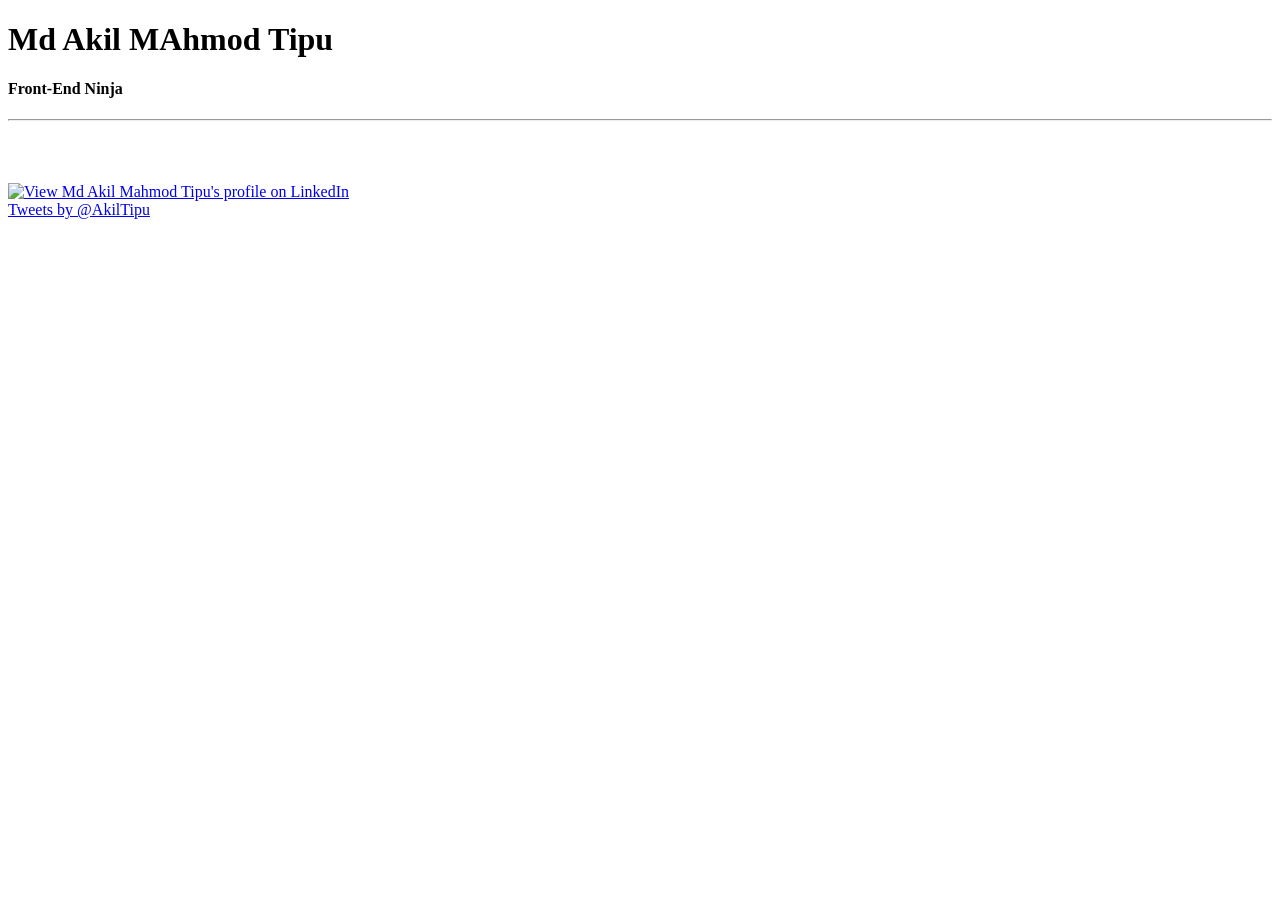
==== index.html @ d5cbf646 "Add bootsrtap nasic model" ====
<!DOCTYPE html>
<html lang="en-us">
  <head>
    <meta charset="UTF-8">
    <title>Md Akil Mahmod Tipu</title>
    <meta name="viewport" content="width=device-width, initial-scale=1">
    <link rel="stylesheet" type="text/css" href="stylesheets/bootstrap.css" media="screen">
    <link href='https://fonts.googleapis.com/css?family=Open+Sans:400,700' rel='stylesheet' type='text/css'>
  </head>

  <body>
    <div class="container">
      <div class="row">
        <div class="col-md-12 text-right text-uppercase">
          <h1>Md Akil MAhmod Tipu</h1>
          <h4>Front-End Ninja</h4>
        </div>
      </div>
      <div class="row">
        <div class="col-md-12">
          <hr>
        </div>
      </div>

      <div class="row">
        <div class="col-md-6">
          <style> */http://www.softechnogeek.com*/ .rr-mod.module-rightrail-social-widget{margin:0 0 10px 0 !important;}#rr-social-widget-chiclets div{width:32px;height:32px;display:inline-block;margin:0 4px 0 0;}#rr-social-widget-chiclets a{width:32px;height:32px;display:block;background:url(http://3.bp.blogspot.com/-xl5U9JSHLTM/UNxNmOxJ9qI/AAAAAAAAB6Q/cuSzXh2aD-M/s1600/rr-social-icons.png) no-repeat;}@media only screen and (-webkit-min-device-pixel-ratio:1.5), only screen and (-o-min-device-pixel-ratio:4/3), only screen and (min--moz-device-pixel-ratio:1.5), only screen and (min-device-pixel-ratio:1.5){#rr-social-widget-chiclets a{background-image:url(http://3.bp.blogspot.com/-xl5U9JSHLTM/UNxNmOxJ9qI/AAAAAAAAB6Q/cuSzXh2aD-M/s1600/rr-social-icons.png);background-size:248px 32px;}}#rr-social-widget-chiclets-facebook a{background-position:0 0;}#rr-social-widget-chiclets-twitter a{background-position:-36px 0;}#rr-social-widget-chiclets-googleplus a{background-position:-72px 0;}#rr-social-widget-chiclets-linkedin a{background-position:-108px 0;}#rr-social-widget-chiclets-stumbleupon a{background-position:-144px 0;}#rr-social-widget-chiclets-youtube a{background-position:-180px 0;}#rr-social-widget-chiclets-rss a{background-position:-216px 0;} </style> <div class="rr-mod module-rightrail-social-widget" id="module-rightrail-social-widget"> <div class="configuration-neighbor"> <div id="rr-social-widget-chiclets"> <div id="rr-social-widget-chiclets-facebook"><a href="http://www.facebook.com/am.tipu05/" rel="nofollow" target="_blank" onclick="s_objectID='rr_sm_icons_facebook';"></a></div> <div id="rr-social-widget-chiclets-twitter"><a href="https://www.twitter.com/AkilTipu/" rel="nofollow" target="_blank" onclick="s_objectID='rr_sm_icons_twitter';"></a></div>
          <div id="rr-social-widget-chiclets-googleplus"><a href="https://plus.google.com/+AkilMahmodTipu" rel="nofollow" target="_blank" onclick="s_objectID='rr_sm_icons_googleplus';"></a></div>
          <!-- <div id="rr-social-widget-chiclets-linkedin"><a href="LINKEDIN URL" rel="nofollow" target="_blank" onclick="s_objectID='rr_sm_icons_linkedin';"></a></div>
          <div id="rr-social-widget-chiclets-stumbleupon"><a href="STUMBLEUPON URL" rel="nofollow" target="_blank" onclick="s_objectID='rr_sm_icons_stumbleupon';"></a></div> -->
    <!-- <div id="rr-social-widget-chiclets-youtube"><a href="YouTube URL" rel="nofollow" target="_blank" onclick="s_objectID='rr_sm_icons_youtube';"></a></div> --> 
          <div id="rr-social-widget-chiclets-rss"><a href="http://feeds.feedburner.com/MdAkilMahmodTipu" rel="nofollow" target="_blank" onclick=" s_objectID='rr_sm_icons_rss';"></a></div>
          </div> </div> </div>
          <br>

          <a href="https://bd.linkedin.com/pub/md-akil-mahmod-tipu/7b/275/a23">
      
          <img src="https://static.licdn.com/scds/common/u/img/webpromo/btn_viewmy_160x33.png" width="160" height="33" border="0" alt="View Md Akil Mahmod Tipu's profile on LinkedIn">
        
    </a>

        </div>

        <div class="col-md-6">
          <a class="twitter-timeline" href="https://twitter.com/AkilTipu" data-widget-id="629961909404471296">Tweets by @AkilTipu</a>
              <script>!function(d,s,id){var js,fjs=d.getElementsByTagName(s)[0],p=/^http:/.test(d.location)?'http':'https';if(!d.getElementById(id)){js=d.createElement(s);js.id=id;js.src=p+"://platform.twitter.com/widgets.js";fjs.parentNode.insertBefore(js,fjs);}}(document,"script","twitter-wjs");</script>
        </div>
      </div>


    </div>

  </body>


</html>
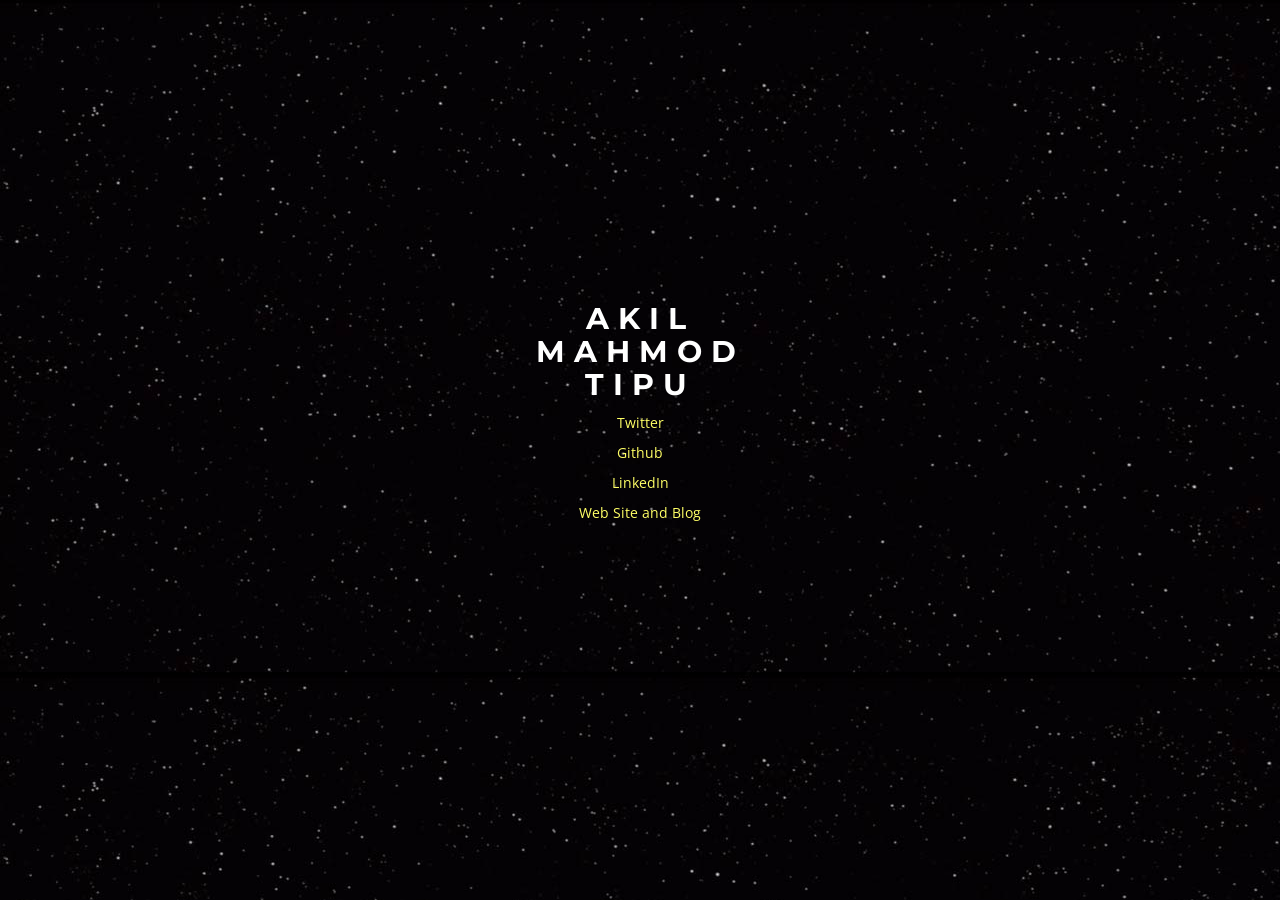
==== commit e9cd21db: "New Design Added" ====
--- a/index.html
+++ b/index.html
@@ -1,56 +1,39 @@
 <!DOCTYPE html>
-<html lang="en-us">
-  <head>
-    <meta charset="UTF-8">
-    <title>Md Akil Mahmod Tipu</title>
-    <meta name="viewport" content="width=device-width, initial-scale=1">
-    <link rel="stylesheet" type="text/css" href="stylesheets/bootstrap.css" media="screen">
-    <link href='https://fonts.googleapis.com/css?family=Open+Sans:400,700' rel='stylesheet' type='text/css'>
-  </head>
+<html>
+    <head>
+        <title>Akil Mahmod Tipu</title>
+        <meta http-equiv="Content-Type" content="text/html; charset=UTF-8">
+        <meta name="viewport" content="initial-scale=1, maximum-scale=1, user-scalable=no">
 
-  <body>
-    <div class="container">
-      <div class="row">
-        <div class="col-md-12 text-right text-uppercase">
-          <h1>Md Akil MAhmod Tipu</h1>
-          <h4>Front-End Ninja</h4>
-        </div>
-      </div>
-      <div class="row">
-        <div class="col-md-12">
-          <hr>
-        </div>
-      </div>
+  <link rel="stylesheet" href="https://maxcdn.bootstrapcdn.com/bootstrap/3.3.7/css/bootstrap.min.css">
+        <link href='http://fonts.googleapis.com/css?family=Open+Sans|Montserrat:700' rel='stylesheet' type='text/css'>
+        <link href='main.css' rel='stylesheet' type='text/css'>
 
-      <div class="row">
-        <div class="col-md-6">
-          <style> */http://www.softechnogeek.com*/ .rr-mod.module-rightrail-social-widget{margin:0 0 10px 0 !important;}#rr-social-widget-chiclets div{width:32px;height:32px;display:inline-block;margin:0 4px 0 0;}#rr-social-widget-chiclets a{width:32px;height:32px;display:block;background:url(http://3.bp.blogspot.com/-xl5U9JSHLTM/UNxNmOxJ9qI/AAAAAAAAB6Q/cuSzXh2aD-M/s1600/rr-social-icons.png) no-repeat;}@media only screen and (-webkit-min-device-pixel-ratio:1.5), only screen and (-o-min-device-pixel-ratio:4/3), only screen and (min--moz-device-pixel-ratio:1.5), only screen and (min-device-pixel-ratio:1.5){#rr-social-widget-chiclets a{background-image:url(http://3.bp.blogspot.com/-xl5U9JSHLTM/UNxNmOxJ9qI/AAAAAAAAB6Q/cuSzXh2aD-M/s1600/rr-social-icons.png);background-size:248px 32px;}}#rr-social-widget-chiclets-facebook a{background-position:0 0;}#rr-social-widget-chiclets-twitter a{background-position:-36px 0;}#rr-social-widget-chiclets-googleplus a{background-position:-72px 0;}#rr-social-widget-chiclets-linkedin a{background-position:-108px 0;}#rr-social-widget-chiclets-stumbleupon a{background-position:-144px 0;}#rr-social-widget-chiclets-youtube a{background-position:-180px 0;}#rr-social-widget-chiclets-rss a{background-position:-216px 0;} </style> <div class="rr-mod module-rightrail-social-widget" id="module-rightrail-social-widget"> <div class="configuration-neighbor"> <div id="rr-social-widget-chiclets"> <div id="rr-social-widget-chiclets-facebook"><a href="http://www.facebook.com/am.tipu05/" rel="nofollow" target="_blank" onclick="s_objectID='rr_sm_icons_facebook';"></a></div> <div id="rr-social-widget-chiclets-twitter"><a href="https://www.twitter.com/AkilTipu/" rel="nofollow" target="_blank" onclick="s_objectID='rr_sm_icons_twitter';"></a></div>
-          <div id="rr-social-widget-chiclets-googleplus"><a href="https://plus.google.com/+AkilMahmodTipu" rel="nofollow" target="_blank" onclick="s_objectID='rr_sm_icons_googleplus';"></a></div>
-          <!-- <div id="rr-social-widget-chiclets-linkedin"><a href="LINKEDIN URL" rel="nofollow" target="_blank" onclick="s_objectID='rr_sm_icons_linkedin';"></a></div>
-          <div id="rr-social-widget-chiclets-stumbleupon"><a href="STUMBLEUPON URL" rel="nofollow" target="_blank" onclick="s_objectID='rr_sm_icons_stumbleupon';"></a></div> -->
-    <!-- <div id="rr-social-widget-chiclets-youtube"><a href="YouTube URL" rel="nofollow" target="_blank" onclick="s_objectID='rr_sm_icons_youtube';"></a></div> --> 
-          <div id="rr-social-widget-chiclets-rss"><a href="http://feeds.feedburner.com/MdAkilMahmodTipu" rel="nofollow" target="_blank" onclick=" s_objectID='rr_sm_icons_rss';"></a></div>
-          </div> </div> </div>
-          <br>
+        <script type="text/javascript">
+            //analytics
 
-          <a href="https://bd.linkedin.com/pub/md-akil-mahmod-tipu/7b/275/a23">
-      
-          <img src="https://static.licdn.com/scds/common/u/img/webpromo/btn_viewmy_160x33.png" width="160" height="33" border="0" alt="View Md Akil Mahmod Tipu's profile on LinkedIn">
-        
-    </a>
+        </script>
+    </head>
+    <body>
+        <div class="starwars-demo" id="sky">
+            <audio preload="auto">
+                <source src="https://s.cdpn.io/1202/Star_Wars_original_opening_crawl_1977.ogg" type="audio/ogg" />
+                <source src="https://s.cdpn.io/1202/Star_Wars_original_opening_crawl_1977.mp3" type="audio/mpeg" />
+            </audio>
+            <img src="img/akil.png" alt="Star" class="star responsive">
+            <img src="img/tipu.png" alt="Wars" class="wars responsive">
 
         </div>
+        <div id="wrapper" style="display:none;color:#ffffff">
+            <h1>Akil Mahmod Tipu</h1>
 
-        <div class="col-md-6">
-          <a class="twitter-timeline" href="https://twitter.com/AkilTipu" data-widget-id="629961909404471296">Tweets by @AkilTipu</a>
-              <script>!function(d,s,id){var js,fjs=d.getElementsByTagName(s)[0],p=/^http:/.test(d.location)?'http':'https';if(!d.getElementById(id)){js=d.createElement(s);js.id=id;js.src=p+"://platform.twitter.com/widgets.js";fjs.parentNode.insertBefore(js,fjs);}}(document,"script","twitter-wjs");</script>
+            <p><a href="https://twitter.com/akiltipu/" target="_blank">Twitter</a></p>
+            <p><a href="https://github.com/akiltipu/" target="_blank">Github</a></p>
+            <p><a href="https://www.linkedin.com/in/akiltipu/" target="_blank">LinkedIn</a></p>
+            <p><a href="https://www.akiltipu.com" target="_blank">Web Site and Blog</a></p>
         </div>
-      </div>
-
-
-    </div>
-
-  </body>
+         <script src="https://ajax.googleapis.com/ajax/libs/jquery/3.3.1/jquery.min.js"></script>
+          <script src="main.js"></script>
 
 
 </html>
--- a/main.css
+++ b/main.css
@@ -0,0 +1,157 @@
+/* Credits: https://codepen.io/donovanh/pen/pJzwEw*/
+body {
+font-family: 'Open Sans', 'Helvetica Neue', 'Hiragino Sans GB', 'LiHei Pro', Arial, sans-serif;
+color: #333;
+}        	
+
+.star {
+animation: star 4s ease-out ;
+}
+.wars {
+animation: wars 4s ease-out ;
+}
+
+/* Keyframes */
+@keyframes star {
+0% {
+opacity: 0;
+transform: scale(1.5) translateY(-0.75em);
+}
+20% {
+opacity: 1;
+}
+89% {
+opacity: 1;
+transform: scale(1);
+}
+100% {
+opacity: 0;
+transform: translateZ(-1000em);
+}
+}
+
+@keyframes wars {
+0% {
+opacity: 0;
+transform: scale(1.5) translateY(0.5em);
+}
+20% {
+opacity: 1;
+}
+90% {
+opacity: 1;
+transform: scale(1);
+}
+100% {
+opacity: 0;
+transform: translateZ(-1000em);
+}
+}
+
+@keyframes spin-letters {
+0%, 10% {
+opacity: 0;
+transform: rotateY(90deg);
+}
+30% {
+opacity: 1;
+}
+70%, 86% {
+transform: rotateY(0);
+opacity: 1;
+}
+95%, 100% {
+opacity: 0;
+}
+}
+
+
+
+/* Make the 3D work on the container */
+.starwars-demo {
+perspective: 800px;
+transform-style: preserve3d;
+}
+
+/* General styles and layout */
+body {
+background: #000 url('img/bg.jpg');
+}
+
+.starwars-demo {
+height: 17em;
+left: 50%;
+position: absolute;
+top: 53%;
+transform: translate(-50%, -50%);
+width: 34em;
+}
+
+/*.byline span {
+display: inline-block;
+}*/
+
+img {
+width: 100%;
+}
+
+.star, .wars, .byline {
+position: absolute;
+}
+
+.star {
+top: -0.75em;
+}
+
+.wars {
+bottom: -0.5em;
+}
+
+
+
+/*** Media queries for adjusting to different screen sizes ***/
+
+@media only screen and (max-width: 600px) {
+.starwars-demo {
+//*font-size: 10px;*/
+}
+}
+
+@media only screen and (max-width: 480px) {
+.starwars-demo {
+/*font-size: 7px;*/
+}
+}
+#wrapper {
+position: absolute;
+left: 0;
+width: 320px;
+text-align: center;
+top: 50%;
+left: 50%;
+margin-left: -160px;
+margin-top: -160px;
+-webkit-user-select: none;
+-moz-user-select: none;
+user-select: none;
+}
+#wrapper a {
+color:#FFFF66;
+}
+h1 {
+font-family: 'Montserrat', 'Helvetica Neue', Arial, sans-serif;
+font-weight: 700;
+font-size: 30px;
+letter-spacing: 9px;
+text-transform: uppercase;
+margin: 12px 0;
+left: 4px;
+}
+a {
+color: #999;
+text-decoration: none;
+transition: color .2s ease;
+}
+a:hover {
+color: #FFFF66;
+}
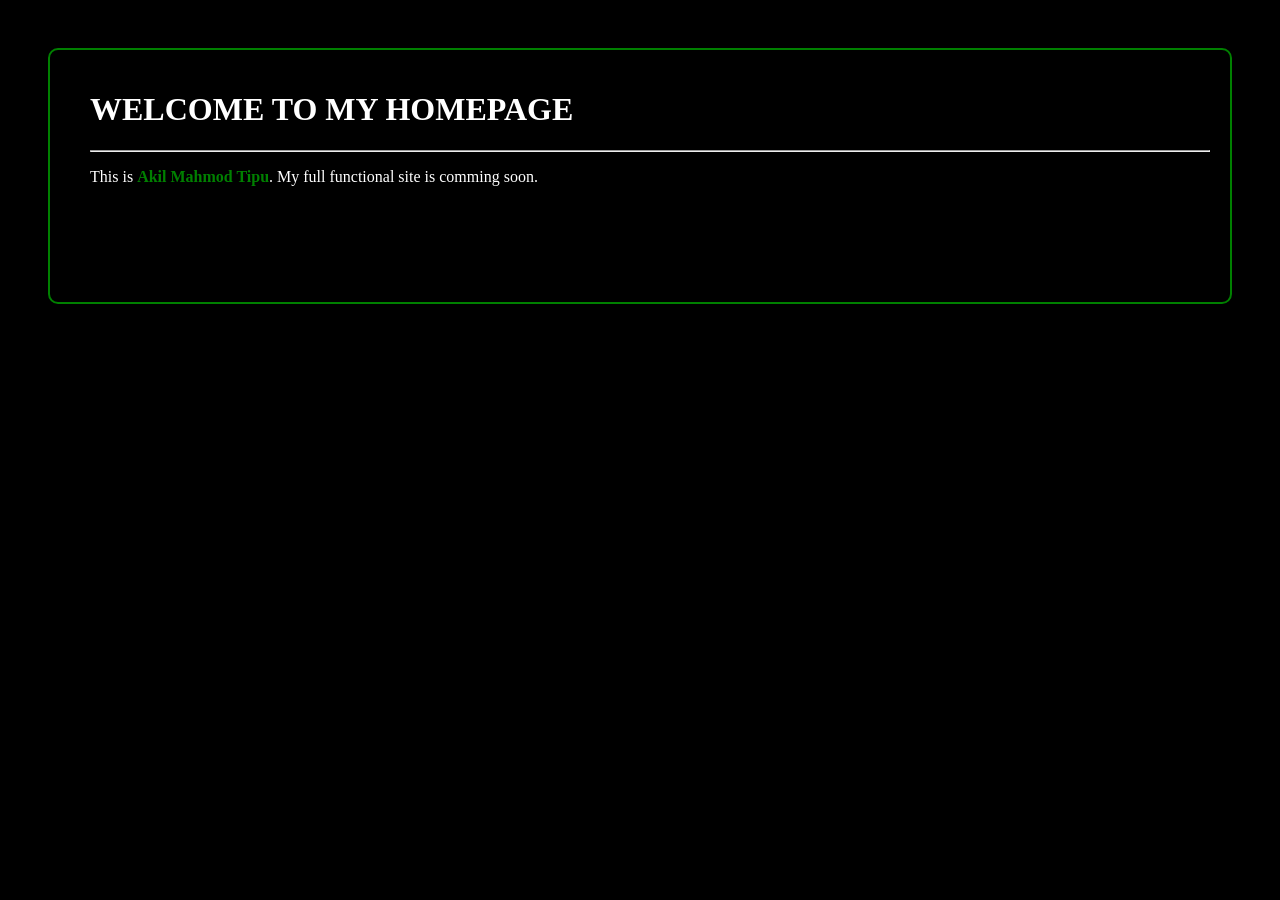
==== commit 72002fdf: "Update akiltipu.com" ====
--- a/index.html
+++ b/index.html
@@ -1,39 +1,18 @@
 <!DOCTYPE html>
 <html>
-    <head>
-        <title>Akil Mahmod Tipu</title>
-        <meta http-equiv="Content-Type" content="text/html; charset=UTF-8">
-        <meta name="viewport" content="initial-scale=1, maximum-scale=1, user-scalable=no">
-
-  <link rel="stylesheet" href="https://maxcdn.bootstrapcdn.com/bootstrap/3.3.7/css/bootstrap.min.css">
-        <link href='http://fonts.googleapis.com/css?family=Open+Sans|Montserrat:700' rel='stylesheet' type='text/css'>
-        <link href='main.css' rel='stylesheet' type='text/css'>
-
-        <script type="text/javascript">
-            //analytics
-
-        </script>
-    </head>
-    <body>
-        <div class="starwars-demo" id="sky">
-            <audio preload="auto">
-                <source src="https://s.cdpn.io/1202/Star_Wars_original_opening_crawl_1977.ogg" type="audio/ogg" />
-                <source src="https://s.cdpn.io/1202/Star_Wars_original_opening_crawl_1977.mp3" type="audio/mpeg" />
-            </audio>
-            <img src="img/akil.png" alt="Star" class="star responsive">
-            <img src="img/tipu.png" alt="Wars" class="wars responsive">
-
-        </div>
-        <div id="wrapper" style="display:none;color:#ffffff">
-            <h1>Akil Mahmod Tipu</h1>
-
-            <p><a href="https://twitter.com/akiltipu/" target="_blank">Twitter</a></p>
-            <p><a href="https://github.com/akiltipu/" target="_blank">Github</a></p>
-            <p><a href="https://www.linkedin.com/in/akiltipu/" target="_blank">LinkedIn</a></p>
-            <p><a href="https://www.akiltipu.com" target="_blank">Web Site and Blog</a></p>
-        </div>
-         <script src="https://ajax.googleapis.com/ajax/libs/jquery/3.3.1/jquery.min.js"></script>
-          <script src="main.js"></script>
+<head>
+	<title>Akil Mahmod Tipu</title>
+	<link rel="stylesheet" type="text/css" href="styles/main.css">
+</head>
+<body>
+	<div>
+		
+	<h1>Welcome to my homepage</h1>
+	<hr>
+	<p>This is <strong>Akil Mahmod Tipu</strong>. My full functional site is comming soon.</p>
+		
+	</div>
 
 
-</html>
+</body>
+</html>
--- a/styles/main.css
+++ b/styles/main.css
@@ -0,0 +1,18 @@
+body{
+	background: #000;
+	color: #FFF;
+	padding: 40px 40px 100px 40px;
+}
+h1{
+	text-transform: uppercase;
+}
+div{
+	border: 2px;
+	border-style: solid;
+	border-color: green;
+	border-radius: 10px;
+	padding: 20px 20px 100px 40px;
+}
+strong{
+	color: green;
+}
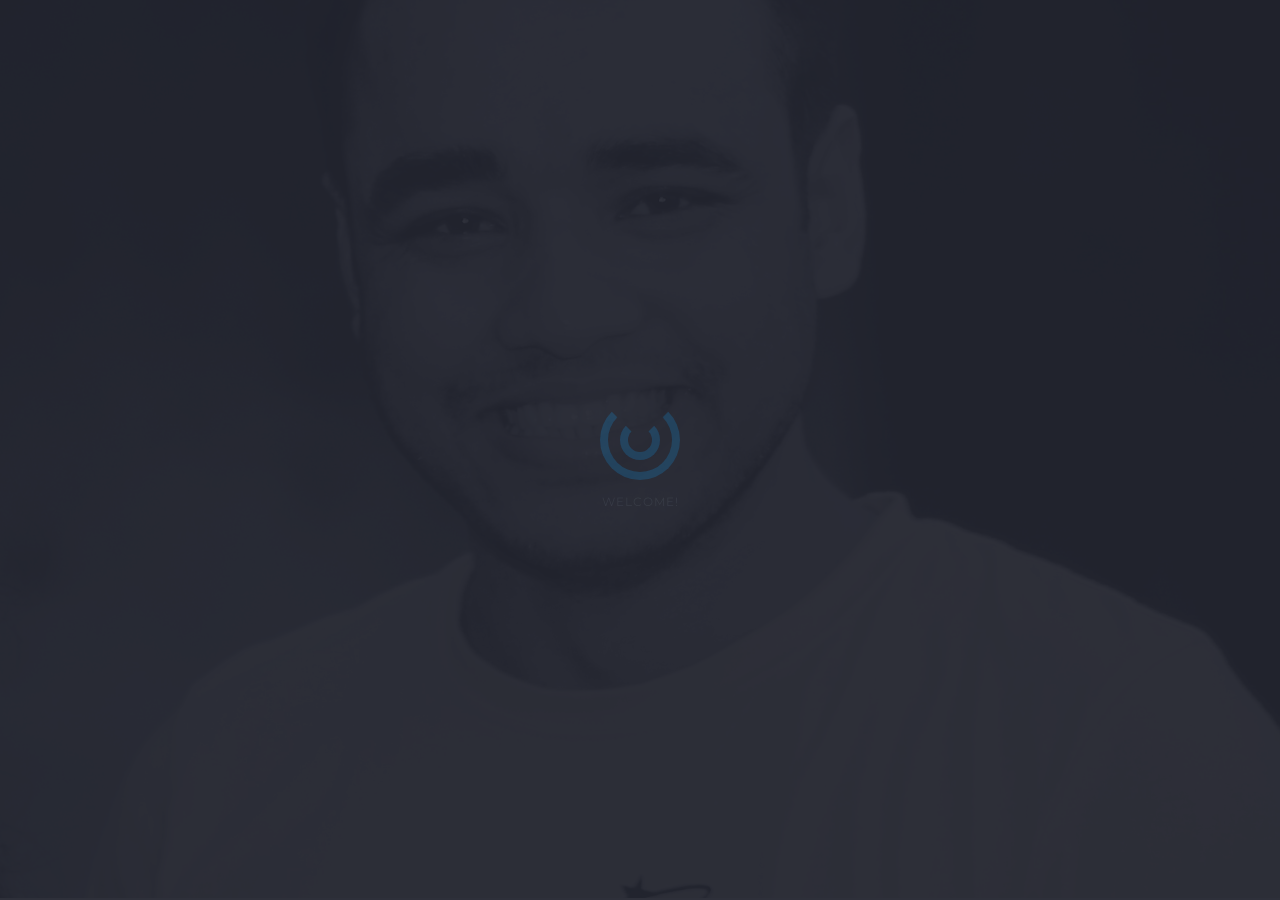
==== commit 780888f3: "Add new html" ====
--- a/index.html
+++ b/index.html
@@ -1,18 +1,113 @@
-<!DOCTYPE html>
-<html>
-<head>
-	<title>Akil Mahmod Tipu</title>
-	<link rel="stylesheet" type="text/css" href="styles/main.css">
-</head>
-<body>
-	<div>
-		
-	<h1>Welcome to my homepage</h1>
-	<hr>
-	<p>This is <strong>Akil Mahmod Tipu</strong>. My full functional site is comming soon.</p>
-		
-	</div>
-
-
-</body>
+<!DOCTYPE html>
+<html lang="en-us" class="no-js">
+
+	<head>
+		<meta charset="utf-8">
+        <title>Akil Mahmod Tipu</title>
+        <meta name="description" content="Md Akil Mahmod Tipu | Full Stack Web Developer">
+        <meta name="viewport" content="width=device-width, initial-scale=1.0">
+        <meta name="author" content="XeonBD">
+
+        <!-- ============== Resources style ============== -->
+        <link rel="stylesheet" href="css/style-minimal.css" />
+
+		<!-- Modernizr runs quickly on page load to detect features -->
+		<script src="js/modernizr.custom.js"></script>
+	</head>
+	
+	<body>
+
+		<!-- Page preloader -->
+		<div id="loading">
+			<div id="preloader">
+				<span></span>
+				<span></span>
+			</div>
+		</div>
+
+		<!-- Overlay -->
+		<div class="global-overlay">
+			<div class="overlay skew-part"></div>
+		</div>
+
+		<!-- START - Home/Left Part -->
+		<section id="left-side" class="minimal-phone">
+
+			<!-- Your logo -->
+			<img src="img/akil.png" alt="Akil Mahmod Tipu" class="brand-logo" />
+
+			<div class="content">
+<br /><br /><br />
+				<h1 class="text-intro opacity-0">This is <strong>AKIL MAHMOD TIPU </strong>| Full Stack Web Developer. 
+				</h1>
+
+				<h2 class="text-intro opacity-0">For more info please visit <a href="http://akiltipu.com"> <strong>AkilTipu.com</strong></a><br /></h2>
+
+<br />
+			</div>
+
+			<!-- Social icons -->
+			<div class="social-icons">
+
+				<a href="https://www.facebook.com/tipu.akilmahmod/"><i class="fa fa-facebook"></i></a>
+				<a href="http://www.twitter.com/akiltipu"><i class="fa fa-twitter"></i></a>
+				<a href="https://www.github.com/akiltipu"><i class="fa fa-github"></i></a>
+				<a href="https://www.linkedin.com/in/akiltipu"><i class="fa fa-linkedin"></i></a>
+
+			</div>
+
+		</section>
+		<!-- END - Home/Left Part -->
+
+	<!-- ///////////////////\\\\\\\\\\\\\\\\\\\ -->
+    <!-- ********** Resources jQuery ********** -->
+    <!-- \\\\\\\\\\\\\\\\\\\/////////////////// -->
+	
+	<!-- * Libraries jQuery, Easing and Bootstrap - Be careful to not remove them * -->
+	<script src="js/jquery.min.js"></script>
+	<script src="js/jquery.easings.min.js"></script>
+	<script src="js/bootstrap.min.js"></script>
+
+	<!-- PhotoSwipe Core JS file -->
+	<script src="js/velocity.min.js"></script> 
+
+	<!-- PhotoSwipe UI JS file -->
+	<script src="js/velocity.ui.min.js"></script> 
+
+	<!-- Newsletter plugin -->
+	<script src="js/notifyMe.js"></script>
+
+	<!-- Slideshow/Image plugin -->
+	<script src="js/vegas.js"></script>
+
+	<!-- Scroll plugin -->
+	<script src="js/jquery.mousewheel.js"></script>
+
+	<!-- Custom Scrollbar plugin -->
+	<script src="js/jquery.mCustomScrollbar.js"></script>
+
+	<!-- Popup Newsletter Form -->
+	<script src="js/classie.js"></script>
+	<script src="js/dialogFx.js"></script>
+
+	<!-- Countdown plugin -->
+	<script src="js/jquery.countdown.js"></script>
+
+	<script>
+	$("#getting-started")
+		// Year/Month/Day Hour:Minute:Second
+		.countdown("2016/10/24 15:30:30", function(event) {
+			$(this).text(
+				event.strftime('%D Days %Hh %Mm %Ss')
+			);
+	});
+	</script>
+
+	<!-- Main JS File -->
+	<script src="js/main.js"></script>
+	
+	<!--[if lt IE 10]><script type="text/javascript" src="js/placeholder.js"></script><![endif]-->
+
+	</body>
+
 </html>
--- a/css/style-minimal.css
+++ b/css/style-minimal.css
@@ -0,0 +1,1628 @@
+/*
+* PHLY - Versatile Coming Soon Template
+* Build Date: October 2015
+* Author: Madeon08
+* Copyright (C) 2015 Madeon08
+* This is a premium product available exclusively here : http://themeforest.net/user/Madeon08/portfolio
+*/
+/*  TABLE OF CONTENTS
+    ---------------------------
+    *. @Import & Reset
+    1. Generic styles
+    2. Home
+    3. More Informations
+    4. Newsletter
+    5. Contact
+    6. Social Icons
+    7. Footer/Copyright
+    8. Media Queries
+*/
+/* ------------------------------------- */
+/* *. @Import & Reset .................. */
+/* ------------------------------------- */
+/* http://bourbon.io/ Sass Mixin Library */
+/* custom CSS files */
+@import url(font-awesome.min.css);
+@import url(ionicons.min.css);
+@import url(bootstrap.min.css);
+@import url(animate.css);
+@import url(photoswipe.css);
+@import url(default-skin/default-skin.css);
+@import url(jquery.mCustomScrollbar.css);
+@import url(vegas.css);
+/* Google Fonts */
+@import url("http://fonts.googleapis.com/css?family=Montserrat:400,700");
+@import url("http://fonts.googleapis.com/css?family=Open+Sans:400,300,600,700");
+/*
+* http://meyerweb.com/eric/tools/css/reset/ 
+* v2.0 | 20110126
+* License: none (public domain)
+*/
+html, body, div, span, applet, object, iframe,
+h1, h2, h3, h4, h5, h6, p, blockquote, pre,
+a, abbr, acronym, address, big, cite, code,
+del, dfn, em, img, ins, kbd, q, s, samp,
+small, strike, strong, sub, sup, tt, var,
+b, u, i, center,
+dl, dt, dd, ol, ul, li,
+fieldset, form, label, legend,
+table, caption, tbody, tfoot, thead, tr, th, td,
+article, aside, canvas, details, embed,
+figure, figcaption, footer, header, hgroup,
+menu, nav, output, ruby, section, summary,
+time, mark, audio, video {
+  margin: 0;
+  padding: 0;
+  border: 0;
+  font-size: 100%;
+  font: inherit;
+  vertical-align: baseline; }
+
+/* HTML5 display-role reset for older browsers */
+article, aside, details, figcaption, figure,
+footer, header, hgroup, menu, nav, section, main {
+  display: block; }
+
+body {
+  line-height: 1; }
+
+ol, ul {
+  list-style: none; }
+
+blockquote, q {
+  quotes: none; }
+
+blockquote:before, blockquote:after,
+q:before, q:after {
+  content: '';
+  content: none; }
+
+table {
+  border-collapse: collapse;
+  border-spacing: 0; }
+
+/* ------------------------------------- */
+/* Preloader styles .................... */
+/* ------------------------------------- */
+#loading {
+  width: 100vw;
+  height: 100vh;
+  background: #20232D;
+  position: fixed;
+  z-index: 999; }
+  #loading #preloader {
+    position: relative;
+    width: 100%;
+    height: 80px;
+    top: calc(50% - 50px);
+    text-align: center;
+    margin: 0 auto; }
+    #loading #preloader:after {
+      content: "Welcome!";
+      /* Text under the circles */
+      position: absolute;
+      text-transform: uppercase;
+      font-size: 12px;
+      font-weight: 400;
+      color: #4d515f;
+      letter-spacing: 1px;
+      font-family: Montserrat, "Helvetica Neue", "Lucida Grande", Arial, Verdana, sans-serif;
+      top: 90px;
+      width: 100%;
+      left: 0;
+      right: 0;
+      height: 1px;
+      text-align: center; }
+    #loading #preloader span {
+      position: absolute;
+      border: 8px solid #0f73b9;
+      border-top: 8px solid transparent;
+      border-radius: 999px; }
+      #loading #preloader span:nth-child(1) {
+        width: 80px;
+        height: 80px;
+        left: calc(50% - 40px);
+        -webkit-animation: spin-1 1s infinite ease;
+        -moz-animation: spin-1 1s infinite ease;
+        animation: spin-1 1s infinite ease; }
+      #loading #preloader span:nth-child(2) {
+        top: 20px;
+        left: calc(50% - 20px);
+        width: 40px;
+        height: 40px;
+        -webkit-animation: spin-2 1s infinite ease;
+        -moz-animation: spin-2 1s infinite ease;
+        animation: spin-2 1s infinite ease; }
+
+@-webkit-keyframes spin-1 {
+  0% {
+    -webkit-transform: rotate(360deg);
+    opacity: 1; }
+  50% {
+    -webkit-transform: rotate(180deg);
+    opacity: 0.5; }
+  100% {
+    -webkit-transform: rotate(0deg);
+    opacity: 1; } }
+@-moz-keyframes spin-1 {
+  0% {
+    -moz-transform: rotate(360deg);
+    opacity: 1; }
+  50% {
+    -moz-transform: rotate(180deg);
+    opacity: 0.5; }
+  100% {
+    -moz-transform: rotate(0deg);
+    opacity: 1; } }
+@keyframes spin-1 {
+  0% {
+    -webkit-transform: rotate(360deg);
+    -moz-transform: rotate(360deg);
+    -ms-transform: rotate(360deg);
+    -o-transform: rotate(360deg);
+    transform: rotate(360deg);
+    opacity: 1; }
+  50% {
+    -webkit-transform: rotate(180deg);
+    -moz-transform: rotate(180deg);
+    -ms-transform: rotate(180deg);
+    -o-transform: rotate(180deg);
+    transform: rotate(180deg);
+    opacity: 0.5; }
+  100% {
+    -webkit-transform: rotate(0deg);
+    -moz-transform: rotate(0deg);
+    -ms-transform: rotate(0deg);
+    -o-transform: rotate(0deg);
+    transform: rotate(0deg);
+    opacity: 1; } }
+@-webkit-keyframes spin-2 {
+  0% {
+    -webkit-transform: rotate(0deg);
+    opacity: 0.5; }
+  50% {
+    -webkit-transform: rotate(180deg);
+    opacity: 1; }
+  100% {
+    -webkit-transform: rotate(360deg);
+    opacity: 0.5; } }
+@-moz-keyframes spin-2 {
+  0% {
+    -moz-transform: rotate(0deg);
+    opacity: 0.5; }
+  50% {
+    -moz-transform: rotate(180deg);
+    opacity: 1; }
+  100% {
+    -moz-transform: rotate(360deg);
+    opacity: 0.5; } }
+@keyframes spin-2 {
+  0% {
+    -webkit-transform: rotate(0deg);
+    -moz-transform: rotate(0deg);
+    -ms-transform: rotate(0deg);
+    -o-transform: rotate(0deg);
+    transform: rotate(0deg);
+    opacity: 0.5; }
+  50% {
+    -webkit-transform: rotate(180deg);
+    -moz-transform: rotate(180deg);
+    -ms-transform: rotate(180deg);
+    -o-transform: rotate(180deg);
+    transform: rotate(180deg);
+    opacity: 1; }
+  100% {
+    -webkit-transform: rotate(360deg);
+    -moz-transform: rotate(360deg);
+    -ms-transform: rotate(360deg);
+    -o-transform: rotate(360deg);
+    transform: rotate(360deg);
+    opacity: 0.5; } }
+/* ------------------------------------- */
+/* 1. Generic styles ................... */
+/* ------------------------------------- */
+body {
+  background: #20232D;
+  font-family: "Open Sans", "Helvetica Neue", "Lucida Grande", Arial, Verdana, sans-serif;
+  color: #FFFFFF;
+  -webkit-font-smoothing: antialiased;
+  -moz-osx-font-smoothing: grayscale;
+  font-weight: 400;
+  font-size: 100%;
+  line-height: 1.5em;
+  position: absolute;
+  height: 100%; }
+
+.scroll-touch {
+  overflow-y: auto;
+  -webkit-overflow-scrolling: touch; }
+
+body, html {
+  margin: 0;
+  padding: 0;
+  -webkit-tap-highlight-color: transparent;
+  width: 100%; }
+
+body, input, select, textarea {
+  -webkit-transition: all 0.2s cubic-bezier(0.42, 0, 0.58, 1);
+  -moz-transition: all 0.2s cubic-bezier(0.42, 0, 0.58, 1);
+  -ms-transition: all 0.2s cubic-bezier(0.42, 0, 0.58, 1);
+  -o-transition: all 0.2s cubic-bezier(0.42, 0, 0.58, 1);
+  transition: all 0.2s cubic-bezier(0.42, 0, 0.58, 1); }
+
+a {
+  -webkit-transition: all 0.2s cubic-bezier(0.42, 0, 0.58, 1);
+  -moz-transition: all 0.2s cubic-bezier(0.42, 0, 0.58, 1);
+  -ms-transition: all 0.2s cubic-bezier(0.42, 0, 0.58, 1);
+  -o-transition: all 0.2s cubic-bezier(0.42, 0, 0.58, 1);
+  transition: all 0.2s cubic-bezier(0.42, 0, 0.58, 1);
+  cursor: pointer;
+  text-decoration: none;
+  color: #FFFFFF; }
+  a:hover {
+    color: #00af94;
+    text-decoration: none !important;
+    outline: none !important; }
+  a:active, a:focus {
+    outline: none !important;
+    text-decoration: none !important;
+    color: #FFFFFF; }
+
+button {
+  -webkit-transition: all 0.2s cubic-bezier(0.42, 0, 0.58, 1);
+  -moz-transition: all 0.2s cubic-bezier(0.42, 0, 0.58, 1);
+  -ms-transition: all 0.2s cubic-bezier(0.42, 0, 0.58, 1);
+  -o-transition: all 0.2s cubic-bezier(0.42, 0, 0.58, 1);
+  transition: all 0.2s cubic-bezier(0.42, 0, 0.58, 1);
+  cursor: pointer; }
+  button:hover, button:active, button:focus {
+    outline: none !important;
+    text-decoration: none !important;
+    color: #2B2D35; }
+
+strong, b {
+  font-weight: 700; }
+
+em, i {
+  font-style: italic; }
+
+p {
+  margin: 0;
+  font-size: 1em;
+  line-height: 1.6em;
+  color: #FFFFFF;
+  font-weight: 400; }
+
+h1, h2, h3, h4, h5, h6 {
+  color: #FFFFFF;
+  font-weight: 400;
+  line-height: 1.3em; }
+  h1 a, h2 a, h3 a, h4 a, h5 a, h6 a {
+    color: inherit;
+    text-decoration: none; }
+  h1 small, h2 small, h3 small, h4 small, h5 small, h6 small {
+    color: inherit; }
+
+h1 {
+  font-size: 40px;
+  font-family: Montserrat, "Helvetica Neue", "Lucida Grande", Arial, Verdana, sans-serif;
+  font-weight: 700; }
+
+h2 {
+  font-size: 22px;
+  margin-top: 15px;
+  margin-bottom: 30px; }
+
+h3 {
+  font-size: 30px;
+  margin-bottom: 25px; }
+
+h4 {
+  font-size: 25px;
+  margin-bottom: 25px; }
+
+h5 {
+  font-size: 20px;
+  margin-bottom: 25px; }
+
+h6 {
+  font-size: 15px;
+  margin-bottom: 25px; }
+
+sub {
+  font-size: 0.8em;
+  position: relative;
+  top: 0.5em; }
+
+sup {
+  font-size: 0.8em;
+  position: relative;
+  top: -0.5em; }
+
+.clear {
+  clear: both; }
+
+.display-none {
+  display: none !important; }
+
+.align-left {
+  text-align: left; }
+
+.align-center {
+  text-align: center; }
+
+.align-right {
+  text-align: right; }
+
+.no-margin-bottom {
+  margin-bottom: 0; }
+
+.opacity-0 {
+  opacity: 0 !important;
+  visibility: hidden !important; }
+
+.opacity-03 {
+  opacity: 0.3 !important; }
+
+.opacity-1 {
+  opacity: 1 !important;
+  visibility: visible !important; }
+
+.index-999 {
+  z-index: -999 !important; }
+
+/* ------------------------------------- */
+/* 2. Home ............................. */
+/* ------------------------------------- */
+.light-btn {
+  background: transparent;
+  font-weight: 600;
+  padding: 0.7em 2em;
+  color: #FFFFFF;
+  margin-right: 10px;
+  border: 2px solid #FFFFFF;
+  display: block;
+  float: left; }
+  .light-btn:hover {
+    background: #FFFFFF;
+    color: #2B2D35;
+    border-color: #FFFFFF; }
+
+.action-btn {
+  background: #00c8aa;
+  font-weight: 600;
+  padding: 0.7em 2em;
+  color: #FFFFFF;
+  border: 2px solid #00c8aa;
+  display: block;
+  float: left; }
+  .action-btn:hover {
+    background: #FFFFFF;
+    color: #2B2D35;
+    border-color: #FFFFFF; }
+
+.global-overlay {
+  position: fixed;
+  top: 0;
+  left: -100vw;
+  height: 100%;
+  overflow: visible;
+  width: 100%;
+  opacity: 0; }
+
+.overlay {
+  position: fixed;
+  overflow: hidden;
+  top: 0;
+  left: -50%;
+  background: rgba(32, 35, 45, 0.8);
+  width: 100%;
+  height: 100%;
+  -webkit-transition: all 0.5s cubic-bezier(0.7, 0, 0.3, 1);
+  -moz-transition: all 0.5s cubic-bezier(0.7, 0, 0.3, 1);
+  -ms-transition: all 0.5s cubic-bezier(0.7, 0, 0.3, 1);
+  -o-transition: all 0.5s cubic-bezier(0.7, 0, 0.3, 1);
+  transition: all 0.5s cubic-bezier(0.7, 0, 0.3, 1);
+  border-right: 1px solid #15171e; }
+  .overlay.skew-part {
+    -webkit-transform: skew(-25deg, 0deg);
+    -moz-transform: skew(-25deg, 0deg);
+    -ms-transform: skew(-25deg, 0deg);
+    -o-transform: skew(-25deg, 0deg);
+    transform: skew(-25deg, 0deg); }
+
+#stars {
+  width: 1px;
+  height: 1px;
+  margin-left: 25%;
+  background: transparent;
+  box-shadow: 2457px 1280px #FFF , 1957px 803px #FFF , 1559px 1095px #FFF , 511px 1131px #FFF , 464px 957px #FFF , 164px 2305px #FFF , 1036px 2442px #FFF , 1188px 1592px #FFF , 2360px 39px #FFF , 1953px 619px #FFF , 569px 1607px #FFF , 2242px 490px #FFF , 1665px 1872px #FFF , 636px 2184px #FFF , 2125px 1124px #FFF , 382px 250px #FFF , 2118px 1224px #FFF , 1980px 1410px #FFF , 50px 2339px #FFF , 1894px 1845px #FFF , 169px 2397px #FFF , 1566px 2076px #FFF , 419px 1640px #FFF , 1292px 1155px #FFF , 63px 231px #FFF , 1568px 2000px #FFF , 262px 814px #FFF , 648px 1618px #FFF , 687px 1112px #FFF , 1580px 1458px #FFF , 2367px 1367px #FFF , 1498px 98px #FFF , 1381px 285px #FFF , 166px 2378px #FFF , 1263px 558px #FFF , 1038px 164px #FFF , 1546px 751px #FFF , 1344px 1692px #FFF , 1975px 2333px #FFF , 2238px 1740px #FFF , 526px 2079px #FFF , 1398px 1633px #FFF , 290px 2481px #FFF , 1063px 1279px #FFF , 2111px 413px #FFF , 1748px 1653px #FFF , 994px 1165px #FFF , 426px 860px #FFF , 349px 1514px #FFF , 1968px 2199px #FFF , 2263px 1253px #FFF , 1449px 1456px #FFF , 2272px 334px #FFF , 912px 531px #FFF , 1516px 2023px #FFF , 1548px 1482px #FFF , 1632px 197px #FFF , 1672px 1460px #FFF , 1559px 679px #FFF , 2237px 1881px #FFF , 1286px 1156px #FFF , 2314px 455px #FFF , 1353px 2157px #FFF , 1383px 1461px #FFF , 1513px 116px #FFF , 735px 852px #FFF , 2258px 782px #FFF , 2462px 1229px #FFF , 8px 1000px #FFF , 875px 1595px #FFF , 246px 345px #FFF , 1936px 875px #FFF , 1518px 1352px #FFF , 535px 1708px #FFF , 473px 2281px #FFF , 1915px 1943px #FFF , 2206px 1216px #FFF , 283px 2357px #FFF , 2342px 2128px #FFF , 511px 432px #FFF , 2135px 936px #FFF , 1790px 617px #FFF , 568px 539px #FFF , 240px 2476px #FFF , 1560px 1098px #FFF , 962px 1820px #FFF , 1646px 411px #FFF , 585px 1701px #FFF , 95px 479px #FFF , 1173px 915px #FFF , 1909px 2048px #FFF , 824px 683px #FFF , 403px 1796px #FFF , 115px 226px #FFF , 197px 377px #FFF , 2367px 1264px #FFF , 2096px 2288px #FFF , 2491px 693px #FFF , 1764px 982px #FFF , 737px 246px #FFF , 737px 951px #FFF , 742px 401px #FFF , 344px 766px #FFF , 2048px 1444px #FFF , 279px 758px #FFF , 980px 875px #FFF , 2246px 670px #FFF , 2038px 2191px #FFF , 174px 746px #FFF , 78px 2082px #FFF , 1759px 1077px #FFF , 1557px 622px #FFF , 1633px 1528px #FFF , 154px 1294px #FFF , 2128px 98px #FFF , 90px 1432px #FFF , 608px 631px #FFF , 1338px 130px #FFF , 33px 554px #FFF , 1554px 1988px #FFF , 1847px 1758px #FFF , 2291px 934px #FFF , 15px 2193px #FFF , 296px 1429px #FFF , 386px 1027px #FFF , 1074px 916px #FFF , 836px 1407px #FFF , 1122px 2491px #FFF , 923px 2204px #FFF , 2410px 1036px #FFF , 161px 772px #FFF , 1820px 2200px #FFF , 756px 1709px #FFF , 623px 2428px #FFF , 1633px 113px #FFF , 2068px 1862px #FFF , 288px 2039px #FFF , 59px 129px #FFF , 1459px 2387px #FFF , 791px 2295px #FFF , 353px 2427px #FFF , 1597px 2423px #FFF , 2396px 1126px #FFF , 524px 1503px #FFF , 9px 1986px #FFF , 708px 758px #FFF , 2294px 71px #FFF , 2141px 255px #FFF , 1335px 2227px #FFF , 567px 2488px #FFF , 1470px 1868px #FFF , 1828px 2056px #FFF , 1869px 1272px #FFF , 505px 83px #FFF , 1196px 2311px #FFF , 637px 1617px #FFF , 1522px 616px #FFF , 903px 329px #FFF , 1188px 676px #FFF , 301px 1890px #FFF , 984px 2138px #FFF , 729px 1259px #FFF , 2454px 1887px #FFF , 1445px 617px #FFF , 468px 289px #FFF , 2364px 2238px #FFF , 1226px 483px #FFF , 1012px 1483px #FFF , 347px 1275px #FFF , 660px 983px #FFF , 980px 2178px #FFF , 8px 1339px #FFF , 186px 642px #FFF , 231px 2500px #FFF , 1280px 1346px #FFF , 2110px 47px #FFF , 842px 2394px #FFF , 1944px 1325px #FFF , 662px 1523px #FFF , 2426px 807px #FFF , 468px 988px #FFF , 800px 640px #FFF , 688px 1817px #FFF , 1763px 1543px #FFF , 2344px 496px #FFF , 2440px 602px #FFF , 144px 711px #FFF , 1235px 575px #FFF , 663px 744px #FFF , 1928px 453px #FFF , 2352px 438px #FFF , 1249px 1497px #FFF , 639px 181px #FFF , 72px 2278px #FFF , 1367px 310px #FFF , 641px 1264px #FFF , 1270px 1465px #FFF , 1676px 487px #FFF , 2325px 1165px #FFF , 1406px 2434px #FFF , 408px 47px #FFF , 1094px 1333px #FFF , 1534px 312px #FFF , 1252px 748px #FFF , 237px 1660px #FFF , 1928px 656px #FFF , 1864px 2390px #FFF , 521px 1423px #FFF , 1513px 783px #FFF , 1006px 2372px #FFF , 1946px 2197px #FFF , 914px 721px #FFF , 1207px 357px #FFF , 1881px 2487px #FFF , 1039px 2000px #FFF , 1577px 1767px #FFF , 649px 890px #FFF , 1880px 2392px #FFF , 2402px 1464px #FFF , 164px 1354px #FFF , 907px 959px #FFF , 214px 1991px #FFF , 1390px 1910px #FFF , 1252px 1494px #FFF , 2060px 349px #FFF , 1678px 1688px #FFF , 1772px 2058px #FFF , 700px 2254px #FFF , 1777px 1787px #FFF , 1340px 377px #FFF , 1781px 385px #FFF , 2132px 160px #FFF , 1514px 2052px #FFF , 1377px 1595px #FFF , 2240px 733px #FFF , 833px 461px #FFF , 883px 1491px #FFF , 2403px 1988px #FFF , 1048px 975px #FFF , 1585px 1784px #FFF , 2289px 782px #FFF , 1193px 1103px #FFF , 644px 2077px #FFF , 608px 1095px #FFF , 1576px 44px #FFF , 611px 1194px #FFF , 2451px 352px #FFF , 264px 2034px #FFF , 1204px 2092px #FFF , 1795px 1891px #FFF , 449px 1597px #FFF , 429px 58px #FFF , 1870px 1692px #FFF , 1904px 2326px #FFF , 217px 1489px #FFF , 2224px 2319px #FFF , 1288px 612px #FFF , 736px 1875px #FFF , 656px 1544px #FFF , 1143px 2244px #FFF , 1929px 1726px #FFF , 728px 1580px #FFF , 392px 681px #FFF , 2449px 872px #FFF , 1187px 400px #FFF , 1385px 1496px #FFF , 1687px 2115px #FFF , 1669px 1735px #FFF , 1960px 1047px #FFF , 2392px 81px #FFF , 2319px 1105px #FFF , 1862px 2340px #FFF , 398px 1656px #FFF , 693px 1576px #FFF , 436px 2131px #FFF , 1997px 2220px #FFF , 931px 65px #FFF , 1466px 1406px #FFF , 236px 1488px #FFF , 757px 1937px #FFF , 2431px 2132px #FFF , 96px 2334px #FFF , 2187px 822px #FFF , 304px 2385px #FFF , 1394px 68px #FFF , 1782px 1408px #FFF , 2270px 1296px #FFF , 2324px 1815px #FFF , 449px 1450px #FFF , 1984px 2390px #FFF , 335px 313px #FFF , 713px 398px #FFF , 460px 2458px #FFF , 595px 1217px #FFF , 2331px 632px #FFF , 2327px 660px #FFF , 249px 1642px #FFF , 1964px 1650px #FFF , 196px 2256px #FFF , 2483px 1039px #FFF , 1485px 560px #FFF , 434px 402px #FFF , 1800px 2220px #FFF , 2431px 2222px #FFF , 1157px 1247px #FFF , 1138px 2287px #FFF , 583px 71px #FFF , 2111px 549px #FFF , 941px 1969px #FFF , 448px 605px #FFF , 1477px 1541px #FFF , 1079px 407px #FFF , 2364px 66px #FFF , 371px 294px #FFF , 40px 2290px #FFF , 2177px 831px #FFF , 2388px 1208px #FFF , 535px 823px #FFF , 989px 143px #FFF , 1778px 2325px #FFF , 388px 1830px #FFF , 1306px 1431px #FFF , 1513px 1913px #FFF , 677px 2219px #FFF , 1663px 1692px #FFF , 2361px 688px #FFF , 1593px 2299px #FFF , 137px 383px #FFF , 666px 1303px #FFF , 138px 586px #FFF , 1630px 1678px #FFF , 1080px 130px #FFF , 1311px 141px #FFF , 1674px 100px #FFF , 22px 1757px #FFF , 659px 935px #FFF , 643px 2083px #FFF , 1035px 1858px #FFF , 2148px 2062px #FFF , 1669px 2122px #FFF , 526px 255px #FFF , 260px 479px #FFF , 1071px 1878px #FFF , 659px 2463px #FFF , 1202px 1986px #FFF , 2089px 189px #FFF , 1155px 2439px #FFF , 557px 182px #FFF , 930px 1584px #FFF , 1424px 954px #FFF , 706px 1211px #FFF , 655px 2213px #FFF , 2422px 1861px #FFF , 1610px 1917px #FFF , 2471px 1271px #FFF , 1227px 384px #FFF , 1639px 528px #FFF , 784px 1991px #FFF , 2479px 1171px #FFF , 284px 2447px #FFF , 1696px 237px #FFF , 2121px 1367px #FFF , 1465px 955px #FFF , 1601px 440px #FFF , 2131px 1435px #FFF , 1730px 434px #FFF , 1931px 2407px #FFF , 1265px 1436px #FFF , 1530px 1926px #FFF , 1518px 1992px #FFF , 1099px 914px #FFF , 1618px 1038px #FFF , 324px 100px #FFF , 1528px 2494px #FFF , 1605px 183px #FFF , 1108px 1279px #FFF , 457px 1673px #FFF , 182px 1116px #FFF , 1116px 1174px #FFF , 424px 2309px #FFF , 876px 1230px #FFF , 1267px 2291px #FFF , 1975px 707px #FFF , 1765px 1967px #FFF , 2168px 1252px #FFF , 1057px 975px #FFF , 671px 331px #FFF , 1347px 845px #FFF , 2009px 926px #FFF , 1244px 1850px #FFF , 179px 1934px #FFF , 1570px 1318px #FFF , 1826px 1249px #FFF , 1581px 572px #FFF , 2153px 2204px #FFF , 1476px 650px #FFF , 336px 1380px #FFF , 348px 2445px #FFF , 1238px 1064px #FFF , 1934px 1004px #FFF , 612px 444px #FFF , 2479px 1079px #FFF , 2380px 2284px #FFF , 1852px 325px #FFF , 2075px 864px #FFF , 799px 924px #FFF , 149px 562px #FFF , 1943px 1794px #FFF , 745px 1335px #FFF , 35px 1083px #FFF , 414px 2211px #FFF , 2293px 1526px #FFF , 1139px 1410px #FFF , 329px 178px #FFF , 583px 2193px #FFF , 1572px 505px #FFF , 2237px 2200px #FFF , 1647px 1591px #FFF , 2416px 1034px #FFF , 1035px 77px #FFF , 48px 1250px #FFF , 172px 1430px #FFF , 1988px 1527px #FFF , 1661px 1567px #FFF , 2110px 2373px #FFF , 1787px 504px #FFF , 1526px 554px #FFF , 1342px 1657px #FFF , 737px 1545px #FFF , 565px 1512px #FFF , 42px 1961px #FFF , 16px 1576px #FFF , 1375px 1904px #FFF , 224px 1450px #FFF , 1485px 2270px #FFF , 1432px 1247px #FFF , 2140px 621px #FFF , 2326px 157px #FFF , 2483px 1288px #FFF , 224px 81px #FFF , 609px 21px #FFF , 1944px 2428px #FFF , 1595px 703px #FFF , 2091px 1872px #FFF , 1255px 659px #FFF , 1329px 316px #FFF , 170px 122px #FFF , 271px 789px #FFF , 1914px 544px #FFF , 1546px 716px #FFF , 1375px 320px #FFF , 1214px 474px #FFF , 2229px 1890px #FFF , 2036px 7px #FFF , 2169px 2094px #FFF , 2037px 376px #FFF , 1189px 1996px #FFF , 709px 159px #FFF , 1848px 584px #FFF , 1157px 111px #FFF , 442px 1290px #FFF , 920px 1471px #FFF , 1785px 582px #FFF , 2111px 595px #FFF , 789px 1808px #FFF , 1414px 1297px #FFF , 1064px 776px #FFF , 1438px 589px #FFF , 1979px 235px #FFF , 2038px 2181px #FFF , 1406px 2362px #FFF , 2053px 1284px #FFF , 592px 81px #FFF , 2259px 1352px #FFF , 1px 2379px #FFF , 979px 1594px #FFF , 1502px 281px #FFF , 2448px 347px #FFF , 798px 125px #FFF , 1512px 1342px #FFF , 1787px 1849px #FFF , 1803px 867px #FFF , 1112px 1890px #FFF , 1716px 1095px #FFF , 760px 2264px #FFF , 1170px 963px #FFF , 2232px 925px #FFF , 1734px 2326px #FFF , 2305px 893px #FFF , 1329px 366px #FFF , 456px 1023px #FFF , 1992px 905px #FFF , 2421px 18px #FFF , 1027px 1008px #FFF , 866px 1609px #FFF , 1054px 1810px #FFF , 1390px 128px #FFF , 538px 1367px #FFF , 711px 278px #FFF , 126px 1775px #FFF , 2280px 63px #FFF , 670px 1435px #FFF , 377px 1796px #FFF , 1126px 823px #FFF , 127px 1281px #FFF , 2277px 154px #FFF , 152px 1836px #FFF , 1407px 71px #FFF , 2142px 1962px #FFF , 1353px 38px #FFF , 503px 2365px #FFF , 637px 1643px #FFF , 2156px 1422px #FFF , 1788px 469px #FFF , 1533px 1475px #FFF , 941px 1714px #FFF , 2191px 427px #FFF , 1677px 439px #FFF , 1783px 2238px #FFF , 2027px 1494px #FFF , 1961px 1254px #FFF , 69px 466px #FFF , 1804px 2014px #FFF , 1832px 1610px #FFF , 17px 1960px #FFF , 2193px 1693px #FFF , 890px 1880px #FFF , 393px 312px #FFF , 338px 743px #FFF , 1175px 1255px #FFF , 156px 2465px #FFF , 569px 880px #FFF , 561px 1879px #FFF , 1124px 1286px #FFF , 271px 1549px #FFF , 38px 2133px #FFF , 1021px 484px #FFF , 1729px 383px #FFF , 604px 1434px #FFF , 2159px 691px #FFF , 2500px 30px #FFF , 2119px 2191px #FFF , 1103px 2465px #FFF , 2486px 2163px #FFF , 517px 2335px #FFF , 1211px 2099px #FFF , 125px 1855px #FFF , 448px 1869px #FFF , 1219px 1037px #FFF , 1005px 551px #FFF , 1128px 1291px #FFF , 2376px 307px #FFF , 507px 2410px #FFF , 2431px 673px #FFF , 243px 343px #FFF , 944px 1665px #FFF , 2476px 777px #FFF , 2446px 1075px #FFF , 1510px 1055px #FFF , 227px 1027px #FFF , 1785px 1844px #FFF , 2027px 263px #FFF , 1451px 279px #FFF , 2024px 859px #FFF , 1561px 2134px #FFF , 1427px 1163px #FFF , 1572px 1970px #FFF , 1862px 1641px #FFF , 1472px 2462px #FFF , 2299px 1689px #FFF , 1025px 1727px #FFF , 1032px 1586px #FFF , 1758px 408px #FFF , 491px 797px #FFF , 1635px 1378px #FFF , 347px 431px #FFF , 2052px 1612px #FFF , 966px 2368px #FFF , 1080px 2377px #FFF , 678px 2287px #FFF , 830px 2411px #FFF , 1485px 601px #FFF , 2054px 1840px #FFF , 994px 1248px #FFF , 1584px 7px #FFF , 2154px 1530px #FFF , 1941px 2036px #FFF , 1152px 1477px #FFF , 643px 1635px #FFF , 726px 1957px #FFF , 1958px 958px #FFF , 1348px 2338px #FFF , 772px 1465px #FFF , 306px 634px #FFF , 191px 1460px #FFF , 1956px 1282px #FFF , 1082px 1508px #FFF , 721px 2069px #FFF , 2406px 1404px #FFF , 2463px 2027px #FFF , 296px 1115px #FFF , 404px 646px #FFF , 496px 565px #FFF , 2298px 1px #FFF , 824px 1408px #FFF , 1689px 514px #FFF , 2096px 2427px #FFF , 2250px 1063px #FFF , 1554px 1049px #FFF , 1911px 1896px #FFF , 2418px 740px #FFF , 2481px 1799px #FFF , 2223px 1696px #FFF , 309px 727px #FFF , 1688px 1699px #FFF , 1389px 1859px #FFF , 1122px 301px #FFF , 2105px 2097px #FFF , 731px 939px #FFF , 936px 18px #FFF , 2030px 1430px #FFF , 1903px 246px #FFF , 2320px 1886px #FFF , 1189px 1006px #FFF , 1409px 6px #FFF , 108px 1489px #FFF , 81px 161px #FFF , 680px 607px #FFF , 1539px 1287px #FFF , 102px 1320px #FFF , 2478px 1313px #FFF , 540px 368px #FFF , 1107px 2178px #FFF , 1817px 1484px #FFF , 229px 892px #FFF , 344px 1473px #FFF , 1662px 1561px #FFF , 2367px 54px #FFF , 972px 271px #FFF , 1951px 2273px #FFF , 2154px 1751px #FFF , 917px 995px #FFF , 1640px 118px #FFF , 1885px 1799px #FFF , 2006px 1524px #FFF , 2051px 625px #FFF , 2167px 269px #FFF , 1498px 1747px #FFF , 1796px 1437px #FFF , 1838px 324px #FFF , 450px 1083px #FFF , 1808px 1124px #FFF , 132px 462px #FFF , 1212px 1336px #FFF , 605px 242px #FFF , 1415px 749px #FFF , 1684px 1529px #FFF , 1242px 987px #FFF , 1507px 122px #FFF , 1544px 986px #FFF , 1752px 704px #FFF , 2008px 715px #FFF , 1695px 1927px #FFF , 745px 1625px #FFF , 1287px 649px #FFF , 972px 2191px #FFF , 57px 1744px #FFF , 2194px 1464px #FFF , 2241px 2239px #FFF , 901px 56px #FFF , 206px 1617px #FFF , 2478px 1792px #FFF , 1588px 76px #FFF , 829px 1583px #FFF , 922px 1511px #FFF , 70px 1400px #FFF , 2219px 1675px #FFF , 245px 1102px #FFF , 792px 900px #FFF , 961px 508px #FFF , 956px 741px #FFF , 2478px 90px #FFF , 595px 1189px #FFF , 378px 1357px #FFF , 340px 2402px #FFF , 320px 1020px #FFF , 794px 466px #FFF , 983px 174px #FFF , 1343px 1613px #FFF , 1844px 1001px #FFF , 899px 427px #FFF , 1851px 1326px #FFF , 1286px 341px #FFF , 2032px 590px #FFF , 373px 1146px #FFF , 1812px 1062px #FFF , 314px 171px #FFF , 2107px 1714px #FFF , 955px 1093px #FFF , 2437px 1233px #FFF;
+  -webkit-animation: animStar 50s infinite linear;
+  -moz-animation: animStar 50s infinite linear;
+  animation: animStar 50s infinite linear; }
+  #stars:after {
+    content: " ";
+    position: absolute;
+    top: 2000px;
+    width: 1px;
+    height: 1px;
+    background: transparent;
+    box-shadow: 2457px 1280px #FFF , 1957px 803px #FFF , 1559px 1095px #FFF , 511px 1131px #FFF , 464px 957px #FFF , 164px 2305px #FFF , 1036px 2442px #FFF , 1188px 1592px #FFF , 2360px 39px #FFF , 1953px 619px #FFF , 569px 1607px #FFF , 2242px 490px #FFF , 1665px 1872px #FFF , 636px 2184px #FFF , 2125px 1124px #FFF , 382px 250px #FFF , 2118px 1224px #FFF , 1980px 1410px #FFF , 50px 2339px #FFF , 1894px 1845px #FFF , 169px 2397px #FFF , 1566px 2076px #FFF , 419px 1640px #FFF , 1292px 1155px #FFF , 63px 231px #FFF , 1568px 2000px #FFF , 262px 814px #FFF , 648px 1618px #FFF , 687px 1112px #FFF , 1580px 1458px #FFF , 2367px 1367px #FFF , 1498px 98px #FFF , 1381px 285px #FFF , 166px 2378px #FFF , 1263px 558px #FFF , 1038px 164px #FFF , 1546px 751px #FFF , 1344px 1692px #FFF , 1975px 2333px #FFF , 2238px 1740px #FFF , 526px 2079px #FFF , 1398px 1633px #FFF , 290px 2481px #FFF , 1063px 1279px #FFF , 2111px 413px #FFF , 1748px 1653px #FFF , 994px 1165px #FFF , 426px 860px #FFF , 349px 1514px #FFF , 1968px 2199px #FFF , 2263px 1253px #FFF , 1449px 1456px #FFF , 2272px 334px #FFF , 912px 531px #FFF , 1516px 2023px #FFF , 1548px 1482px #FFF , 1632px 197px #FFF , 1672px 1460px #FFF , 1559px 679px #FFF , 2237px 1881px #FFF , 1286px 1156px #FFF , 2314px 455px #FFF , 1353px 2157px #FFF , 1383px 1461px #FFF , 1513px 116px #FFF , 735px 852px #FFF , 2258px 782px #FFF , 2462px 1229px #FFF , 8px 1000px #FFF , 875px 1595px #FFF , 246px 345px #FFF , 1936px 875px #FFF , 1518px 1352px #FFF , 535px 1708px #FFF , 473px 2281px #FFF , 1915px 1943px #FFF , 2206px 1216px #FFF , 283px 2357px #FFF , 2342px 2128px #FFF , 511px 432px #FFF , 2135px 936px #FFF , 1790px 617px #FFF , 568px 539px #FFF , 240px 2476px #FFF , 1560px 1098px #FFF , 962px 1820px #FFF , 1646px 411px #FFF , 585px 1701px #FFF , 95px 479px #FFF , 1173px 915px #FFF , 1909px 2048px #FFF , 824px 683px #FFF , 403px 1796px #FFF , 115px 226px #FFF , 197px 377px #FFF , 2367px 1264px #FFF , 2096px 2288px #FFF , 2491px 693px #FFF , 1764px 982px #FFF , 737px 246px #FFF , 737px 951px #FFF , 742px 401px #FFF , 344px 766px #FFF , 2048px 1444px #FFF , 279px 758px #FFF , 980px 875px #FFF , 2246px 670px #FFF , 2038px 2191px #FFF , 174px 746px #FFF , 78px 2082px #FFF , 1759px 1077px #FFF , 1557px 622px #FFF , 1633px 1528px #FFF , 154px 1294px #FFF , 2128px 98px #FFF , 90px 1432px #FFF , 608px 631px #FFF , 1338px 130px #FFF , 33px 554px #FFF , 1554px 1988px #FFF , 1847px 1758px #FFF , 2291px 934px #FFF , 15px 2193px #FFF , 296px 1429px #FFF , 386px 1027px #FFF , 1074px 916px #FFF , 836px 1407px #FFF , 1122px 2491px #FFF , 923px 2204px #FFF , 2410px 1036px #FFF , 161px 772px #FFF , 1820px 2200px #FFF , 756px 1709px #FFF , 623px 2428px #FFF , 1633px 113px #FFF , 2068px 1862px #FFF , 288px 2039px #FFF , 59px 129px #FFF , 1459px 2387px #FFF , 791px 2295px #FFF , 353px 2427px #FFF , 1597px 2423px #FFF , 2396px 1126px #FFF , 524px 1503px #FFF , 9px 1986px #FFF , 708px 758px #FFF , 2294px 71px #FFF , 2141px 255px #FFF , 1335px 2227px #FFF , 567px 2488px #FFF , 1470px 1868px #FFF , 1828px 2056px #FFF , 1869px 1272px #FFF , 505px 83px #FFF , 1196px 2311px #FFF , 637px 1617px #FFF , 1522px 616px #FFF , 903px 329px #FFF , 1188px 676px #FFF , 301px 1890px #FFF , 984px 2138px #FFF , 729px 1259px #FFF , 2454px 1887px #FFF , 1445px 617px #FFF , 468px 289px #FFF , 2364px 2238px #FFF , 1226px 483px #FFF , 1012px 1483px #FFF , 347px 1275px #FFF , 660px 983px #FFF , 980px 2178px #FFF , 8px 1339px #FFF , 186px 642px #FFF , 231px 2500px #FFF , 1280px 1346px #FFF , 2110px 47px #FFF , 842px 2394px #FFF , 1944px 1325px #FFF , 662px 1523px #FFF , 2426px 807px #FFF , 468px 988px #FFF , 800px 640px #FFF , 688px 1817px #FFF , 1763px 1543px #FFF , 2344px 496px #FFF , 2440px 602px #FFF , 144px 711px #FFF , 1235px 575px #FFF , 663px 744px #FFF , 1928px 453px #FFF , 2352px 438px #FFF , 1249px 1497px #FFF , 639px 181px #FFF , 72px 2278px #FFF , 1367px 310px #FFF , 641px 1264px #FFF , 1270px 1465px #FFF , 1676px 487px #FFF , 2325px 1165px #FFF , 1406px 2434px #FFF , 408px 47px #FFF , 1094px 1333px #FFF , 1534px 312px #FFF , 1252px 748px #FFF , 237px 1660px #FFF , 1928px 656px #FFF , 1864px 2390px #FFF , 521px 1423px #FFF , 1513px 783px #FFF , 1006px 2372px #FFF , 1946px 2197px #FFF , 914px 721px #FFF , 1207px 357px #FFF , 1881px 2487px #FFF , 1039px 2000px #FFF , 1577px 1767px #FFF , 649px 890px #FFF , 1880px 2392px #FFF , 2402px 1464px #FFF , 164px 1354px #FFF , 907px 959px #FFF , 214px 1991px #FFF , 1390px 1910px #FFF , 1252px 1494px #FFF , 2060px 349px #FFF , 1678px 1688px #FFF , 1772px 2058px #FFF , 700px 2254px #FFF , 1777px 1787px #FFF , 1340px 377px #FFF , 1781px 385px #FFF , 2132px 160px #FFF , 1514px 2052px #FFF , 1377px 1595px #FFF , 2240px 733px #FFF , 833px 461px #FFF , 883px 1491px #FFF , 2403px 1988px #FFF , 1048px 975px #FFF , 1585px 1784px #FFF , 2289px 782px #FFF , 1193px 1103px #FFF , 644px 2077px #FFF , 608px 1095px #FFF , 1576px 44px #FFF , 611px 1194px #FFF , 2451px 352px #FFF , 264px 2034px #FFF , 1204px 2092px #FFF , 1795px 1891px #FFF , 449px 1597px #FFF , 429px 58px #FFF , 1870px 1692px #FFF , 1904px 2326px #FFF , 217px 1489px #FFF , 2224px 2319px #FFF , 1288px 612px #FFF , 736px 1875px #FFF , 656px 1544px #FFF , 1143px 2244px #FFF , 1929px 1726px #FFF , 728px 1580px #FFF , 392px 681px #FFF , 2449px 872px #FFF , 1187px 400px #FFF , 1385px 1496px #FFF , 1687px 2115px #FFF , 1669px 1735px #FFF , 1960px 1047px #FFF , 2392px 81px #FFF , 2319px 1105px #FFF , 1862px 2340px #FFF , 398px 1656px #FFF , 693px 1576px #FFF , 436px 2131px #FFF , 1997px 2220px #FFF , 931px 65px #FFF , 1466px 1406px #FFF , 236px 1488px #FFF , 757px 1937px #FFF , 2431px 2132px #FFF , 96px 2334px #FFF , 2187px 822px #FFF , 304px 2385px #FFF , 1394px 68px #FFF , 1782px 1408px #FFF , 2270px 1296px #FFF , 2324px 1815px #FFF , 449px 1450px #FFF , 1984px 2390px #FFF , 335px 313px #FFF , 713px 398px #FFF , 460px 2458px #FFF , 595px 1217px #FFF , 2331px 632px #FFF , 2327px 660px #FFF , 249px 1642px #FFF , 1964px 1650px #FFF , 196px 2256px #FFF , 2483px 1039px #FFF , 1485px 560px #FFF , 434px 402px #FFF , 1800px 2220px #FFF , 2431px 2222px #FFF , 1157px 1247px #FFF , 1138px 2287px #FFF , 583px 71px #FFF , 2111px 549px #FFF , 941px 1969px #FFF , 448px 605px #FFF , 1477px 1541px #FFF , 1079px 407px #FFF , 2364px 66px #FFF , 371px 294px #FFF , 40px 2290px #FFF , 2177px 831px #FFF , 2388px 1208px #FFF , 535px 823px #FFF , 989px 143px #FFF , 1778px 2325px #FFF , 388px 1830px #FFF , 1306px 1431px #FFF , 1513px 1913px #FFF , 677px 2219px #FFF , 1663px 1692px #FFF , 2361px 688px #FFF , 1593px 2299px #FFF , 137px 383px #FFF , 666px 1303px #FFF , 138px 586px #FFF , 1630px 1678px #FFF , 1080px 130px #FFF , 1311px 141px #FFF , 1674px 100px #FFF , 22px 1757px #FFF , 659px 935px #FFF , 643px 2083px #FFF , 1035px 1858px #FFF , 2148px 2062px #FFF , 1669px 2122px #FFF , 526px 255px #FFF , 260px 479px #FFF , 1071px 1878px #FFF , 659px 2463px #FFF , 1202px 1986px #FFF , 2089px 189px #FFF , 1155px 2439px #FFF , 557px 182px #FFF , 930px 1584px #FFF , 1424px 954px #FFF , 706px 1211px #FFF , 655px 2213px #FFF , 2422px 1861px #FFF , 1610px 1917px #FFF , 2471px 1271px #FFF , 1227px 384px #FFF , 1639px 528px #FFF , 784px 1991px #FFF , 2479px 1171px #FFF , 284px 2447px #FFF , 1696px 237px #FFF , 2121px 1367px #FFF , 1465px 955px #FFF , 1601px 440px #FFF , 2131px 1435px #FFF , 1730px 434px #FFF , 1931px 2407px #FFF , 1265px 1436px #FFF , 1530px 1926px #FFF , 1518px 1992px #FFF , 1099px 914px #FFF , 1618px 1038px #FFF , 324px 100px #FFF , 1528px 2494px #FFF , 1605px 183px #FFF , 1108px 1279px #FFF , 457px 1673px #FFF , 182px 1116px #FFF , 1116px 1174px #FFF , 424px 2309px #FFF , 876px 1230px #FFF , 1267px 2291px #FFF , 1975px 707px #FFF , 1765px 1967px #FFF , 2168px 1252px #FFF , 1057px 975px #FFF , 671px 331px #FFF , 1347px 845px #FFF , 2009px 926px #FFF , 1244px 1850px #FFF , 179px 1934px #FFF , 1570px 1318px #FFF , 1826px 1249px #FFF , 1581px 572px #FFF , 2153px 2204px #FFF , 1476px 650px #FFF , 336px 1380px #FFF , 348px 2445px #FFF , 1238px 1064px #FFF , 1934px 1004px #FFF , 612px 444px #FFF , 2479px 1079px #FFF , 2380px 2284px #FFF , 1852px 325px #FFF , 2075px 864px #FFF , 799px 924px #FFF , 149px 562px #FFF , 1943px 1794px #FFF , 745px 1335px #FFF , 35px 1083px #FFF , 414px 2211px #FFF , 2293px 1526px #FFF , 1139px 1410px #FFF , 329px 178px #FFF , 583px 2193px #FFF , 1572px 505px #FFF , 2237px 2200px #FFF , 1647px 1591px #FFF , 2416px 1034px #FFF , 1035px 77px #FFF , 48px 1250px #FFF , 172px 1430px #FFF , 1988px 1527px #FFF , 1661px 1567px #FFF , 2110px 2373px #FFF , 1787px 504px #FFF , 1526px 554px #FFF , 1342px 1657px #FFF , 737px 1545px #FFF , 565px 1512px #FFF , 42px 1961px #FFF , 16px 1576px #FFF , 1375px 1904px #FFF , 224px 1450px #FFF , 1485px 2270px #FFF , 1432px 1247px #FFF , 2140px 621px #FFF , 2326px 157px #FFF , 2483px 1288px #FFF , 224px 81px #FFF , 609px 21px #FFF , 1944px 2428px #FFF , 1595px 703px #FFF , 2091px 1872px #FFF , 1255px 659px #FFF , 1329px 316px #FFF , 170px 122px #FFF , 271px 789px #FFF , 1914px 544px #FFF , 1546px 716px #FFF , 1375px 320px #FFF , 1214px 474px #FFF , 2229px 1890px #FFF , 2036px 7px #FFF , 2169px 2094px #FFF , 2037px 376px #FFF , 1189px 1996px #FFF , 709px 159px #FFF , 1848px 584px #FFF , 1157px 111px #FFF , 442px 1290px #FFF , 920px 1471px #FFF , 1785px 582px #FFF , 2111px 595px #FFF , 789px 1808px #FFF , 1414px 1297px #FFF , 1064px 776px #FFF , 1438px 589px #FFF , 1979px 235px #FFF , 2038px 2181px #FFF , 1406px 2362px #FFF , 2053px 1284px #FFF , 592px 81px #FFF , 2259px 1352px #FFF , 1px 2379px #FFF , 979px 1594px #FFF , 1502px 281px #FFF , 2448px 347px #FFF , 798px 125px #FFF , 1512px 1342px #FFF , 1787px 1849px #FFF , 1803px 867px #FFF , 1112px 1890px #FFF , 1716px 1095px #FFF , 760px 2264px #FFF , 1170px 963px #FFF , 2232px 925px #FFF , 1734px 2326px #FFF , 2305px 893px #FFF , 1329px 366px #FFF , 456px 1023px #FFF , 1992px 905px #FFF , 2421px 18px #FFF , 1027px 1008px #FFF , 866px 1609px #FFF , 1054px 1810px #FFF , 1390px 128px #FFF , 538px 1367px #FFF , 711px 278px #FFF , 126px 1775px #FFF , 2280px 63px #FFF , 670px 1435px #FFF , 377px 1796px #FFF , 1126px 823px #FFF , 127px 1281px #FFF , 2277px 154px #FFF , 152px 1836px #FFF , 1407px 71px #FFF , 2142px 1962px #FFF , 1353px 38px #FFF , 503px 2365px #FFF , 637px 1643px #FFF , 2156px 1422px #FFF , 1788px 469px #FFF , 1533px 1475px #FFF , 941px 1714px #FFF , 2191px 427px #FFF , 1677px 439px #FFF , 1783px 2238px #FFF , 2027px 1494px #FFF , 1961px 1254px #FFF , 69px 466px #FFF , 1804px 2014px #FFF , 1832px 1610px #FFF , 17px 1960px #FFF , 2193px 1693px #FFF , 890px 1880px #FFF , 393px 312px #FFF , 338px 743px #FFF , 1175px 1255px #FFF , 156px 2465px #FFF , 569px 880px #FFF , 561px 1879px #FFF , 1124px 1286px #FFF , 271px 1549px #FFF , 38px 2133px #FFF , 1021px 484px #FFF , 1729px 383px #FFF , 604px 1434px #FFF , 2159px 691px #FFF , 2500px 30px #FFF , 2119px 2191px #FFF , 1103px 2465px #FFF , 2486px 2163px #FFF , 517px 2335px #FFF , 1211px 2099px #FFF , 125px 1855px #FFF , 448px 1869px #FFF , 1219px 1037px #FFF , 1005px 551px #FFF , 1128px 1291px #FFF , 2376px 307px #FFF , 507px 2410px #FFF , 2431px 673px #FFF , 243px 343px #FFF , 944px 1665px #FFF , 2476px 777px #FFF , 2446px 1075px #FFF , 1510px 1055px #FFF , 227px 1027px #FFF , 1785px 1844px #FFF , 2027px 263px #FFF , 1451px 279px #FFF , 2024px 859px #FFF , 1561px 2134px #FFF , 1427px 1163px #FFF , 1572px 1970px #FFF , 1862px 1641px #FFF , 1472px 2462px #FFF , 2299px 1689px #FFF , 1025px 1727px #FFF , 1032px 1586px #FFF , 1758px 408px #FFF , 491px 797px #FFF , 1635px 1378px #FFF , 347px 431px #FFF , 2052px 1612px #FFF , 966px 2368px #FFF , 1080px 2377px #FFF , 678px 2287px #FFF , 830px 2411px #FFF , 1485px 601px #FFF , 2054px 1840px #FFF , 994px 1248px #FFF , 1584px 7px #FFF , 2154px 1530px #FFF , 1941px 2036px #FFF , 1152px 1477px #FFF , 643px 1635px #FFF , 726px 1957px #FFF , 1958px 958px #FFF , 1348px 2338px #FFF , 772px 1465px #FFF , 306px 634px #FFF , 191px 1460px #FFF , 1956px 1282px #FFF , 1082px 1508px #FFF , 721px 2069px #FFF , 2406px 1404px #FFF , 2463px 2027px #FFF , 296px 1115px #FFF , 404px 646px #FFF , 496px 565px #FFF , 2298px 1px #FFF , 824px 1408px #FFF , 1689px 514px #FFF , 2096px 2427px #FFF , 2250px 1063px #FFF , 1554px 1049px #FFF , 1911px 1896px #FFF , 2418px 740px #FFF , 2481px 1799px #FFF , 2223px 1696px #FFF , 309px 727px #FFF , 1688px 1699px #FFF , 1389px 1859px #FFF , 1122px 301px #FFF , 2105px 2097px #FFF , 731px 939px #FFF , 936px 18px #FFF , 2030px 1430px #FFF , 1903px 246px #FFF , 2320px 1886px #FFF , 1189px 1006px #FFF , 1409px 6px #FFF , 108px 1489px #FFF , 81px 161px #FFF , 680px 607px #FFF , 1539px 1287px #FFF , 102px 1320px #FFF , 2478px 1313px #FFF , 540px 368px #FFF , 1107px 2178px #FFF , 1817px 1484px #FFF , 229px 892px #FFF , 344px 1473px #FFF , 1662px 1561px #FFF , 2367px 54px #FFF , 972px 271px #FFF , 1951px 2273px #FFF , 2154px 1751px #FFF , 917px 995px #FFF , 1640px 118px #FFF , 1885px 1799px #FFF , 2006px 1524px #FFF , 2051px 625px #FFF , 2167px 269px #FFF , 1498px 1747px #FFF , 1796px 1437px #FFF , 1838px 324px #FFF , 450px 1083px #FFF , 1808px 1124px #FFF , 132px 462px #FFF , 1212px 1336px #FFF , 605px 242px #FFF , 1415px 749px #FFF , 1684px 1529px #FFF , 1242px 987px #FFF , 1507px 122px #FFF , 1544px 986px #FFF , 1752px 704px #FFF , 2008px 715px #FFF , 1695px 1927px #FFF , 745px 1625px #FFF , 1287px 649px #FFF , 972px 2191px #FFF , 57px 1744px #FFF , 2194px 1464px #FFF , 2241px 2239px #FFF , 901px 56px #FFF , 206px 1617px #FFF , 2478px 1792px #FFF , 1588px 76px #FFF , 829px 1583px #FFF , 922px 1511px #FFF , 70px 1400px #FFF , 2219px 1675px #FFF , 245px 1102px #FFF , 792px 900px #FFF , 961px 508px #FFF , 956px 741px #FFF , 2478px 90px #FFF , 595px 1189px #FFF , 378px 1357px #FFF , 340px 2402px #FFF , 320px 1020px #FFF , 794px 466px #FFF , 983px 174px #FFF , 1343px 1613px #FFF , 1844px 1001px #FFF , 899px 427px #FFF , 1851px 1326px #FFF , 1286px 341px #FFF , 2032px 590px #FFF , 373px 1146px #FFF , 1812px 1062px #FFF , 314px 171px #FFF , 2107px 1714px #FFF , 955px 1093px #FFF , 2437px 1233px #FFF; }
+
+#stars2 {
+  width: 2px;
+  height: 2px;
+  margin-left: 25%;
+  background: transparent;
+  box-shadow: 1069px 794px #FFF , 872px 1616px #FFF , 1118px 962px #FFF , 442px 1388px #FFF , 1416px 35px #FFF , 2023px 1792px #FFF , 537px 292px #FFF , 606px 11px #FFF , 2239px 2028px #FFF , 978px 2117px #FFF , 139px 1342px #FFF , 2299px 2268px #FFF , 1382px 2269px #FFF , 978px 522px #FFF , 251px 2387px #FFF , 584px 2166px #FFF , 1044px 2343px #FFF , 567px 1407px #FFF , 2103px 437px #FFF , 1998px 898px #FFF , 1072px 1304px #FFF , 33px 879px #FFF , 986px 1364px #FFF , 327px 1664px #FFF , 1883px 1742px #FFF , 1800px 1487px #FFF , 2070px 970px #FFF , 1271px 1875px #FFF , 302px 747px #FFF , 722px 1656px #FFF , 796px 2498px #FFF , 2432px 107px #FFF , 2352px 100px #FFF , 530px 537px #FFF , 371px 1925px #FFF , 2334px 1219px #FFF , 1548px 301px #FFF , 114px 1780px #FFF , 923px 377px #FFF , 239px 148px #FFF , 1941px 1517px #FFF , 2082px 279px #FFF , 795px 1902px #FFF , 71px 2396px #FFF , 2299px 551px #FFF , 803px 2006px #FFF , 2284px 2209px #FFF , 1839px 127px #FFF , 1180px 2365px #FFF , 1837px 1146px #FFF , 1032px 156px #FFF , 2363px 777px #FFF , 1877px 2281px #FFF , 137px 461px #FFF , 2227px 1492px #FFF , 959px 1857px #FFF , 51px 1432px #FFF , 349px 2074px #FFF , 1672px 2211px #FFF , 2272px 424px #FFF , 14px 516px #FFF , 994px 2371px #FFF , 1185px 1555px #FFF , 1507px 1871px #FFF , 1542px 1717px #FFF , 282px 269px #FFF , 337px 633px #FFF , 1788px 1925px #FFF , 1354px 2140px #FFF , 2364px 392px #FFF , 1959px 262px #FFF , 1156px 1008px #FFF , 2243px 1538px #FFF , 2266px 1024px #FFF , 2173px 1055px #FFF , 1627px 730px #FFF , 1690px 2404px #FFF , 2366px 1170px #FFF , 1071px 2353px #FFF , 852px 1090px #FFF , 715px 217px #FFF , 2185px 2241px #FFF , 2400px 1956px #FFF , 2436px 1490px #FFF , 509px 2393px #FFF , 1073px 587px #FFF , 1278px 996px #FFF , 1147px 2194px #FFF , 809px 354px #FFF , 291px 642px #FFF , 18px 1339px #FFF , 920px 1253px #FFF , 35px 636px #FFF , 1481px 1167px #FFF , 444px 283px #FFF , 156px 689px #FFF , 1895px 204px #FFF , 182px 1672px #FFF , 229px 1921px #FFF , 1984px 2033px #FFF , 1160px 2447px #FFF , 1132px 772px #FFF , 2092px 2066px #FFF , 1161px 425px #FFF , 1457px 1047px #FFF , 1096px 325px #FFF , 917px 1475px #FFF , 92px 452px #FFF , 783px 1088px #FFF , 143px 1955px #FFF , 1837px 127px #FFF , 2316px 837px #FFF , 1186px 323px #FFF , 2417px 1247px #FFF , 525px 1334px #FFF , 718px 273px #FFF , 535px 1762px #FFF , 2022px 912px #FFF , 1485px 1033px #FFF , 427px 121px #FFF , 691px 1687px #FFF , 578px 1173px #FFF , 1750px 2319px #FFF , 621px 770px #FFF , 2254px 1992px #FFF , 86px 2064px #FFF , 2447px 1005px #FFF , 2300px 99px #FFF , 1508px 1331px #FFF , 1297px 2250px #FFF , 177px 436px #FFF , 2351px 1649px #FFF , 135px 1904px #FFF , 522px 491px #FFF , 502px 539px #FFF , 1175px 2171px #FFF , 1739px 64px #FFF , 2437px 265px #FFF , 970px 488px #FFF , 2221px 1912px #FFF , 2385px 572px #FFF , 929px 280px #FFF , 797px 1687px #FFF , 1787px 1327px #FFF , 1486px 1067px #FFF , 435px 1092px #FFF , 2114px 1234px #FFF , 2125px 2006px #FFF , 556px 1665px #FFF , 611px 1171px #FFF , 43px 1290px #FFF , 64px 786px #FFF , 1038px 622px #FFF , 26px 1455px #FFF , 1595px 2186px #FFF , 1573px 192px #FFF , 710px 1942px #FFF , 791px 2168px #FFF , 802px 1288px #FFF , 1574px 569px #FFF , 915px 1771px #FFF , 471px 1215px #FFF , 2024px 598px #FFF , 150px 657px #FFF , 1837px 219px #FFF , 34px 747px #FFF , 1711px 910px #FFF , 1449px 1707px #FFF , 471px 2139px #FFF , 1481px 1139px #FFF , 2291px 675px #FFF , 1021px 1346px #FFF , 1387px 1347px #FFF , 503px 638px #FFF , 484px 2451px #FFF , 2297px 85px #FFF , 657px 1830px #FFF , 1300px 491px #FFF , 728px 1189px #FFF , 674px 2337px #FFF , 718px 984px #FFF , 114px 2303px #FFF , 1501px 2279px #FFF , 1700px 205px #FFF , 1701px 1228px #FFF , 2477px 1941px #FFF , 1837px 1206px #FFF , 1716px 1657px #FFF , 597px 10px #FFF , 2173px 318px #FFF , 1376px 222px #FFF , 438px 56px #FFF , 372px 986px #FFF , 1741px 504px #FFF , 963px 1251px #FFF , 1188px 2137px #FFF , 1912px 2484px #FFF , 672px 2343px #FFF , 257px 297px #FFF , 33px 673px #FFF;
+  -webkit-animation: animStar 100s infinite linear;
+  -moz-animation: animStar 100s infinite linear;
+  animation: animStar 100s infinite linear; }
+  #stars2:after {
+    content: " ";
+    position: absolute;
+    top: 2000px;
+    width: 2px;
+    height: 2px;
+    background: transparent;
+    box-shadow: 1069px 794px #FFF , 872px 1616px #FFF , 1118px 962px #FFF , 442px 1388px #FFF , 1416px 35px #FFF , 2023px 1792px #FFF , 537px 292px #FFF , 606px 11px #FFF , 2239px 2028px #FFF , 978px 2117px #FFF , 139px 1342px #FFF , 2299px 2268px #FFF , 1382px 2269px #FFF , 978px 522px #FFF , 251px 2387px #FFF , 584px 2166px #FFF , 1044px 2343px #FFF , 567px 1407px #FFF , 2103px 437px #FFF , 1998px 898px #FFF , 1072px 1304px #FFF , 33px 879px #FFF , 986px 1364px #FFF , 327px 1664px #FFF , 1883px 1742px #FFF , 1800px 1487px #FFF , 2070px 970px #FFF , 1271px 1875px #FFF , 302px 747px #FFF , 722px 1656px #FFF , 796px 2498px #FFF , 2432px 107px #FFF , 2352px 100px #FFF , 530px 537px #FFF , 371px 1925px #FFF , 2334px 1219px #FFF , 1548px 301px #FFF , 114px 1780px #FFF , 923px 377px #FFF , 239px 148px #FFF , 1941px 1517px #FFF , 2082px 279px #FFF , 795px 1902px #FFF , 71px 2396px #FFF , 2299px 551px #FFF , 803px 2006px #FFF , 2284px 2209px #FFF , 1839px 127px #FFF , 1180px 2365px #FFF , 1837px 1146px #FFF , 1032px 156px #FFF , 2363px 777px #FFF , 1877px 2281px #FFF , 137px 461px #FFF , 2227px 1492px #FFF , 959px 1857px #FFF , 51px 1432px #FFF , 349px 2074px #FFF , 1672px 2211px #FFF , 2272px 424px #FFF , 14px 516px #FFF , 994px 2371px #FFF , 1185px 1555px #FFF , 1507px 1871px #FFF , 1542px 1717px #FFF , 282px 269px #FFF , 337px 633px #FFF , 1788px 1925px #FFF , 1354px 2140px #FFF , 2364px 392px #FFF , 1959px 262px #FFF , 1156px 1008px #FFF , 2243px 1538px #FFF , 2266px 1024px #FFF , 2173px 1055px #FFF , 1627px 730px #FFF , 1690px 2404px #FFF , 2366px 1170px #FFF , 1071px 2353px #FFF , 852px 1090px #FFF , 715px 217px #FFF , 2185px 2241px #FFF , 2400px 1956px #FFF , 2436px 1490px #FFF , 509px 2393px #FFF , 1073px 587px #FFF , 1278px 996px #FFF , 1147px 2194px #FFF , 809px 354px #FFF , 291px 642px #FFF , 18px 1339px #FFF , 920px 1253px #FFF , 35px 636px #FFF , 1481px 1167px #FFF , 444px 283px #FFF , 156px 689px #FFF , 1895px 204px #FFF , 182px 1672px #FFF , 229px 1921px #FFF , 1984px 2033px #FFF , 1160px 2447px #FFF , 1132px 772px #FFF , 2092px 2066px #FFF , 1161px 425px #FFF , 1457px 1047px #FFF , 1096px 325px #FFF , 917px 1475px #FFF , 92px 452px #FFF , 783px 1088px #FFF , 143px 1955px #FFF , 1837px 127px #FFF , 2316px 837px #FFF , 1186px 323px #FFF , 2417px 1247px #FFF , 525px 1334px #FFF , 718px 273px #FFF , 535px 1762px #FFF , 2022px 912px #FFF , 1485px 1033px #FFF , 427px 121px #FFF , 691px 1687px #FFF , 578px 1173px #FFF , 1750px 2319px #FFF , 621px 770px #FFF , 2254px 1992px #FFF , 86px 2064px #FFF , 2447px 1005px #FFF , 2300px 99px #FFF , 1508px 1331px #FFF , 1297px 2250px #FFF , 177px 436px #FFF , 2351px 1649px #FFF , 135px 1904px #FFF , 522px 491px #FFF , 502px 539px #FFF , 1175px 2171px #FFF , 1739px 64px #FFF , 2437px 265px #FFF , 970px 488px #FFF , 2221px 1912px #FFF , 2385px 572px #FFF , 929px 280px #FFF , 797px 1687px #FFF , 1787px 1327px #FFF , 1486px 1067px #FFF , 435px 1092px #FFF , 2114px 1234px #FFF , 2125px 2006px #FFF , 556px 1665px #FFF , 611px 1171px #FFF , 43px 1290px #FFF , 64px 786px #FFF , 1038px 622px #FFF , 26px 1455px #FFF , 1595px 2186px #FFF , 1573px 192px #FFF , 710px 1942px #FFF , 791px 2168px #FFF , 802px 1288px #FFF , 1574px 569px #FFF , 915px 1771px #FFF , 471px 1215px #FFF , 2024px 598px #FFF , 150px 657px #FFF , 1837px 219px #FFF , 34px 747px #FFF , 1711px 910px #FFF , 1449px 1707px #FFF , 471px 2139px #FFF , 1481px 1139px #FFF , 2291px 675px #FFF , 1021px 1346px #FFF , 1387px 1347px #FFF , 503px 638px #FFF , 484px 2451px #FFF , 2297px 85px #FFF , 657px 1830px #FFF , 1300px 491px #FFF , 728px 1189px #FFF , 674px 2337px #FFF , 718px 984px #FFF , 114px 2303px #FFF , 1501px 2279px #FFF , 1700px 205px #FFF , 1701px 1228px #FFF , 2477px 1941px #FFF , 1837px 1206px #FFF , 1716px 1657px #FFF , 597px 10px #FFF , 2173px 318px #FFF , 1376px 222px #FFF , 438px 56px #FFF , 372px 986px #FFF , 1741px 504px #FFF , 963px 1251px #FFF , 1188px 2137px #FFF , 1912px 2484px #FFF , 672px 2343px #FFF , 257px 297px #FFF , 33px 673px #FFF; }
+
+#stars3 {
+  width: 3px;
+  height: 3px;
+  margin-left: 25%;
+  background: transparent;
+  box-shadow: 304px 1782px #FFF , 915px 528px #FFF , 1473px 1865px #FFF , 540px 632px #FFF , 1801px 301px #FFF , 258px 588px #FFF , 1325px 975px #FFF , 148px 639px #FFF , 1061px 434px #FFF , 1606px 1604px #FFF , 395px 67px #FFF , 1890px 1212px #FFF , 1302px 14px #FFF , 1432px 1193px #FFF , 23px 2335px #FFF , 1879px 1127px #FFF , 626px 459px #FFF , 1492px 2412px #FFF , 1990px 1424px #FFF , 1710px 1010px #FFF , 1178px 1272px #FFF , 346px 1149px #FFF , 2269px 234px #FFF , 2142px 1742px #FFF , 1466px 1260px #FFF , 480px 2177px #FFF , 1961px 2340px #FFF , 762px 1966px #FFF , 532px 1161px #FFF , 224px 241px #FFF , 1714px 2246px #FFF , 2058px 147px #FFF , 1666px 426px #FFF , 2030px 1402px #FFF , 1151px 2327px #FFF , 699px 244px #FFF , 537px 1135px #FFF , 1744px 75px #FFF , 74px 844px #FFF , 513px 289px #FFF , 2030px 2182px #FFF , 297px 630px #FFF , 1356px 196px #FFF , 1560px 919px #FFF , 255px 856px #FFF , 2119px 2393px #FFF , 334px 1407px #FFF , 163px 373px #FFF , 433px 425px #FFF , 884px 436px #FFF , 1149px 1569px #FFF , 1871px 1806px #FFF , 2143px 1712px #FFF , 28px 2497px #FFF , 663px 1342px #FFF , 1084px 1974px #FFF , 325px 2493px #FFF , 1205px 2239px #FFF , 879px 602px #FFF , 132px 2063px #FFF , 2262px 1413px #FFF , 377px 2122px #FFF , 972px 2147px #FFF , 1259px 1374px #FFF , 1126px 2457px #FFF , 581px 779px #FFF , 1993px 636px #FFF , 887px 2006px #FFF , 489px 1161px #FFF , 2388px 524px #FFF , 517px 450px #FFF , 2320px 1259px #FFF , 146px 1849px #FFF , 167px 2096px #FFF , 546px 401px #FFF , 1746px 1952px #FFF , 2261px 2461px #FFF , 107px 2100px #FFF , 2200px 1463px #FFF , 437px 1291px #FFF , 1879px 489px #FFF , 1718px 1083px #FFF , 661px 1216px #FFF , 2414px 385px #FFF , 117px 1395px #FFF , 1458px 2344px #FFF , 107px 2114px #FFF , 1258px 1315px #FFF , 1498px 541px #FFF , 2239px 717px #FFF , 842px 1831px #FFF , 2100px 137px #FFF , 1233px 1413px #FFF , 2010px 1568px #FFF , 2403px 219px #FFF , 1104px 1291px #FFF , 658px 342px #FFF , 2440px 1861px #FFF , 807px 723px #FFF , 8px 2224px #FFF;
+  -webkit-animation: animStar 150s infinite linear;
+  -moz-animation: animStar 150s infinite linear;
+  animation: animStar 150s infinite linear; }
+  #stars3:after {
+    content: " ";
+    position: absolute;
+    top: 2000px;
+    width: 3px;
+    height: 3px;
+    background: transparent;
+    box-shadow: 304px 1782px #FFF , 915px 528px #FFF , 1473px 1865px #FFF , 540px 632px #FFF , 1801px 301px #FFF , 258px 588px #FFF , 1325px 975px #FFF , 148px 639px #FFF , 1061px 434px #FFF , 1606px 1604px #FFF , 395px 67px #FFF , 1890px 1212px #FFF , 1302px 14px #FFF , 1432px 1193px #FFF , 23px 2335px #FFF , 1879px 1127px #FFF , 626px 459px #FFF , 1492px 2412px #FFF , 1990px 1424px #FFF , 1710px 1010px #FFF , 1178px 1272px #FFF , 346px 1149px #FFF , 2269px 234px #FFF , 2142px 1742px #FFF , 1466px 1260px #FFF , 480px 2177px #FFF , 1961px 2340px #FFF , 762px 1966px #FFF , 532px 1161px #FFF , 224px 241px #FFF , 1714px 2246px #FFF , 2058px 147px #FFF , 1666px 426px #FFF , 2030px 1402px #FFF , 1151px 2327px #FFF , 699px 244px #FFF , 537px 1135px #FFF , 1744px 75px #FFF , 74px 844px #FFF , 513px 289px #FFF , 2030px 2182px #FFF , 297px 630px #FFF , 1356px 196px #FFF , 1560px 919px #FFF , 255px 856px #FFF , 2119px 2393px #FFF , 334px 1407px #FFF , 163px 373px #FFF , 433px 425px #FFF , 884px 436px #FFF , 1149px 1569px #FFF , 1871px 1806px #FFF , 2143px 1712px #FFF , 28px 2497px #FFF , 663px 1342px #FFF , 1084px 1974px #FFF , 325px 2493px #FFF , 1205px 2239px #FFF , 879px 602px #FFF , 132px 2063px #FFF , 2262px 1413px #FFF , 377px 2122px #FFF , 972px 2147px #FFF , 1259px 1374px #FFF , 1126px 2457px #FFF , 581px 779px #FFF , 1993px 636px #FFF , 887px 2006px #FFF , 489px 1161px #FFF , 2388px 524px #FFF , 517px 450px #FFF , 2320px 1259px #FFF , 146px 1849px #FFF , 167px 2096px #FFF , 546px 401px #FFF , 1746px 1952px #FFF , 2261px 2461px #FFF , 107px 2100px #FFF , 2200px 1463px #FFF , 437px 1291px #FFF , 1879px 489px #FFF , 1718px 1083px #FFF , 661px 1216px #FFF , 2414px 385px #FFF , 117px 1395px #FFF , 1458px 2344px #FFF , 107px 2114px #FFF , 1258px 1315px #FFF , 1498px 541px #FFF , 2239px 717px #FFF , 842px 1831px #FFF , 2100px 137px #FFF , 1233px 1413px #FFF , 2010px 1568px #FFF , 2403px 219px #FFF , 1104px 1291px #FFF , 658px 342px #FFF , 2440px 1861px #FFF , 807px 723px #FFF , 8px 2224px #FFF; }
+
+@-webkit-keyframes animStar {
+  from {
+    -webkit-transform: translateY(0px); }
+  to {
+    -webkit-transform: translateY(-2000px); } }
+@-moz-keyframes animStar {
+  from {
+    -moz-transform: translateY(0px); }
+  to {
+    -moz-transform: translateY(-2000px); } }
+@keyframes animStar {
+  from {
+    -webkit-transform: translateY(0px);
+    -moz-transform: translateY(0px);
+    -ms-transform: translateY(0px);
+    -o-transform: translateY(0px);
+    transform: translateY(0px); }
+  to {
+    -webkit-transform: translateY(-2000px);
+    -moz-transform: translateY(-2000px);
+    -ms-transform: translateY(-2000px);
+    -o-transform: translateY(-2000px);
+    transform: translateY(-2000px); } }
+.brand-logo {
+  position: absolute;
+  left: 10%;
+  top: 5%;
+  max-width: 250px; }
+
+#left-side {
+  position: fixed;
+  left: 0;
+  top: 0;
+  width: 50%;
+  height: 100%;
+  opacity: 0;
+  -webkit-transition: all 0.3s cubic-bezier(0, 0, 0.58, 1);
+  -moz-transition: all 0.3s cubic-bezier(0, 0, 0.58, 1);
+  -ms-transition: all 0.3s cubic-bezier(0, 0, 0.58, 1);
+  -o-transition: all 0.3s cubic-bezier(0, 0, 0.58, 1);
+  transition: all 0.3s cubic-bezier(0, 0, 0.58, 1); }
+  #left-side .content {
+    position: absolute;
+    z-index: 0;
+    left: 0;
+    padding: 0;
+    top: 50vh;
+    width: 100%;
+    padding: 0 10%;
+    -webkit-transition: all 0.3s cubic-bezier(0, 0, 0.58, 1);
+    -moz-transition: all 0.3s cubic-bezier(0, 0, 0.58, 1);
+    -ms-transition: all 0.3s cubic-bezier(0, 0, 0.58, 1);
+    -o-transition: all 0.3s cubic-bezier(0, 0, 0.58, 1);
+    transition: all 0.3s cubic-bezier(0, 0, 0.58, 1);
+    -webkit-transform: translateY(-50%);
+    -moz-transform: translateY(-50%);
+    -ms-transform: translateY(-50%);
+    -o-transform: translateY(-50%);
+    transform: translateY(-50%);
+    text-align: left;
+    -webkit-font-smoothing: antialiased;
+    -moz-osx-font-smoothing: grayscale;
+    opacity: 1;
+    visibility: visible; }
+
+/* ------------------------------------- */
+/* 3. More informations ................ */
+/* ------------------------------------- */
+#right-side {
+  background: #f2f3f7;
+  position: relative;
+  overflow: auto;
+  -webkit-transform: translate3d(100%, 0, 0);
+  -moz-transform: translate3d(100%, 0, 0);
+  -o-transform: translate3d(100%, 0, 0);
+  -ms-transform: translate3d(100%, 0, 0);
+  transform: translate3d(100%, 0, 0);
+  top: 0;
+  width: 50%;
+  -webkit-transition: all 0.5s cubic-bezier(0.7, 0, 0.3, 1);
+  -moz-transition: all 0.5s cubic-bezier(0.7, 0, 0.3, 1);
+  -ms-transition: all 0.5s cubic-bezier(0.7, 0, 0.3, 1);
+  -o-transition: all 0.5s cubic-bezier(0.7, 0, 0.3, 1);
+  transition: all 0.5s cubic-bezier(0.7, 0, 0.3, 1); }
+  #right-side.hide-right {
+    -webkit-transform: translate3d(200%, 0, 0);
+    -moz-transform: translate3d(200%, 0, 0);
+    -o-transform: translate3d(200%, 0, 0);
+    -ms-transform: translate3d(200%, 0, 0);
+    transform: translate3d(200%, 0, 0); }
+  #right-side .content {
+    width: 100%;
+    padding: 8% 10% 0;
+    text-align: left;
+    -webkit-font-smoothing: antialiased;
+    -moz-osx-font-smoothing: grayscale;
+    opacity: 1;
+    visibility: visible; }
+    #right-side .content h1, #right-side .content h2, #right-side .content h3, #right-side .content h4, #right-side .content h5, #right-side .content h6 {
+      color: #757A86; }
+    #right-side .content h3 {
+      font-family: Montserrat, "Helvetica Neue", "Lucida Grande", Arial, Verdana, sans-serif;
+      text-transform: uppercase;
+      font-weight: 700; }
+    #right-side .content span.separator {
+      display: block;
+      height: 2px;
+      background: #FFFFFF;
+      width: 100%;
+      margin: 50px 0 60px; }
+    #right-side .content p {
+      color: #747c83; }
+    #right-side .content .photo-line figure {
+      padding: 0;
+      margin: 0 15px 30px;
+      width: calc(50% - 30px);
+      -webkit-box-shadow: 0 0 1px rgba(0, 0, 0, 0.2);
+      -moz-box-shadow: 0 0 1px rgba(0, 0, 0, 0.2);
+      box-shadow: 0 0 1px rgba(0, 0, 0, 0.2);
+      background: #000000; }
+      #right-side .content .photo-line figure.clear-second {
+        clear: both; }
+      #right-side .content .photo-line figure a.box-picture {
+        overflow: hidden;
+        width: 100%;
+        display: block;
+        position: relative; }
+        #right-side .content .photo-line figure a.box-picture p {
+          bottom: 50%;
+          line-height: 1;
+          height: auto;
+          width: 100%;
+          text-align: center;
+          color: #FFFFFF;
+          font-family: Montserrat, "Helvetica Neue", "Lucida Grande", Arial, Verdana, sans-serif;
+          text-transform: uppercase;
+          font-size: 1em;
+          letter-spacing: 2px;
+          left: 0;
+          opacity: 0;
+          position: absolute;
+          -webkit-transform: translateY(50%);
+          -moz-transform: translateY(50%);
+          -ms-transform: translateY(50%);
+          -o-transform: translateY(50%);
+          transform: translateY(50%);
+          -webkit-transition: all 0.3s cubic-bezier(0.42, 0, 0.58, 1);
+          -moz-transition: all 0.3s cubic-bezier(0.42, 0, 0.58, 1);
+          -ms-transition: all 0.3s cubic-bezier(0.42, 0, 0.58, 1);
+          -o-transition: all 0.3s cubic-bezier(0.42, 0, 0.58, 1);
+          transition: all 0.3s cubic-bezier(0.42, 0, 0.58, 1); }
+      #right-side .content .photo-line figure a.box-picture:hover {
+        background: #000000; }
+        #right-side .content .photo-line figure a.box-picture:hover img {
+          opacity: 0.5; }
+        #right-side .content .photo-line figure a.box-picture:hover p {
+          opacity: 1; }
+      #right-side .content .photo-line figure img {
+        overflow: hidden;
+        -webkit-transition: all 0.3s cubic-bezier(0.42, 0, 0.58, 1);
+        -moz-transition: all 0.3s cubic-bezier(0.42, 0, 0.58, 1);
+        -ms-transition: all 0.3s cubic-bezier(0.42, 0, 0.58, 1);
+        -o-transition: all 0.3s cubic-bezier(0.42, 0, 0.58, 1);
+        transition: all 0.3s cubic-bezier(0.42, 0, 0.58, 1);
+        -webkit-backface-visibility: hidden;
+        backface-visibility: hidden;
+        -webkit-transform: scale(1);
+        -moz-transform: scale(1);
+        -ms-transform: scale(1);
+        -o-transform: scale(1);
+        transform: scale(1);
+        -webkit-transition: all 0.6s cubic-bezier(0.215, 0.61, 0.355, 1);
+        -moz-transition: all 0.6s cubic-bezier(0.215, 0.61, 0.355, 1);
+        -ms-transition: all 0.6s cubic-bezier(0.215, 0.61, 0.355, 1);
+        -o-transition: all 0.6s cubic-bezier(0.215, 0.61, 0.355, 1);
+        transition: all 0.6s cubic-bezier(0.215, 0.61, 0.355, 1); }
+      #right-side .content .photo-line figure .photo-details {
+        background: #FFFFFF;
+        padding: 1em;
+        text-align: left;
+        color: #747c83; }
+        #right-side .content .photo-line figure .photo-details h4 {
+          font-weight: 800;
+          margin-bottom: 1em;
+          text-transform: uppercase;
+          font-size: 0.8em;
+          opacity: 1;
+          color: #747c83; }
+        #right-side .content .photo-line figure .photo-details span.border {
+          display: block;
+          height: 2px;
+          background: #00c8aa;
+          width: 10%;
+          margin: 0.8em 0 1em; }
+        #right-side .content .photo-line figure .photo-details p {
+          font-size: 0.9em;
+          color: #999999;
+          font-weight: 500;
+          line-height: 1.2; }
+
+.widget-angle-top-right {
+  position: absolute;
+  top: 0;
+  right: 0;
+  background: transparent;
+  border: none;
+  padding: 0;
+  color: #00c8aa;
+  font-size: 1em;
+  border-top: 50px solid #2B2D35;
+  border-left: 50px solid transparent; }
+  .widget-angle-top-right span.icon-text {
+    font-family: Montserrat, "Helvetica Neue", "Lucida Grande", Arial, Verdana, sans-serif;
+    font-weight: 700;
+    position: absolute;
+    top: -47px;
+    left: -22px; }
+
+.widget-angle-bottom-right {
+  position: absolute;
+  bottom: 0;
+  right: 0;
+  background: transparent;
+  border: none;
+  padding: 0;
+  color: #00c8aa;
+  font-size: 1em;
+  border-bottom: 50px solid #2B2D35;
+  border-left: 50px solid transparent; }
+  .widget-angle-bottom-right span.icon-text {
+    font-family: Montserrat, "Helvetica Neue", "Lucida Grande", Arial, Verdana, sans-serif;
+    font-weight: 700;
+    position: absolute;
+    top: 23px;
+    left: -22px; }
+
+.widget-angle-bottom-left {
+  position: absolute;
+  bottom: 0;
+  left: 0;
+  background: transparent;
+  border: none;
+  padding: 0;
+  color: #00c8aa;
+  font-size: 1em;
+  border-bottom: 50px solid #2B2D35;
+  border-right: 50px solid transparent; }
+  .widget-angle-bottom-left span.icon-text {
+    font-family: Montserrat, "Helvetica Neue", "Lucida Grande", Arial, Verdana, sans-serif;
+    font-weight: 700;
+    position: absolute;
+    top: 23px;
+    left: 7px; }
+
+.widget-angle-top-left {
+  position: absolute;
+  top: 0;
+  left: 0;
+  background: transparent;
+  border: none;
+  padding: 0;
+  color: #00c8aa;
+  font-size: 1em;
+  border-top: 50px solid #2B2D35;
+  border-right: 50px solid transparent; }
+  .widget-angle-top-left span.icon-text {
+    font-family: Montserrat, "Helvetica Neue", "Lucida Grande", Arial, Verdana, sans-serif;
+    font-weight: 700;
+    position: absolute;
+    top: -47px;
+    left: 7px; }
+
+#close-more-info {
+  position: fixed;
+  top: 15px;
+  right: 15px;
+  background: transparent;
+  border: none;
+  color: #757A86;
+  font-size: 2em; }
+  #close-more-info:hover {
+    -webkit-transform: scale(1.2);
+    -moz-transform: scale(1.2);
+    -ms-transform: scale(1.2);
+    -o-transform: scale(1.2);
+    transform: scale(1.2); }
+  #close-more-info.hide-close {
+    right: -40px; }
+
+.mCSB_scrollTools {
+  /* Scrollbar */
+  position: absolute;
+  width: 5px;
+  height: auto;
+  left: auto;
+  top: 0;
+  right: -5px;
+  bottom: 0;
+  z-index: 1;
+  -webkit-transition: all 0.5s cubic-bezier(0.7, 0, 0.3, 1);
+  -moz-transition: all 0.5s cubic-bezier(0.7, 0, 0.3, 1);
+  -ms-transition: all 0.5s cubic-bezier(0.7, 0, 0.3, 1);
+  -o-transition: all 0.5s cubic-bezier(0.7, 0, 0.3, 1);
+  transition: all 0.5s cubic-bezier(0.7, 0, 0.3, 1); }
+  .mCSB_scrollTools .mCSB_draggerRail {
+    width: 5px;
+    height: 100%;
+    margin: 0;
+    -webkit-border-radius: 0;
+    -moz-border-radius: 0;
+    -ms-border-radius: 0;
+    border-radius: 0;
+    background-color: #757a86;
+    filter: "alpha(opacity=40)";
+    -ms-filter: "alpha(opacity=40)"; }
+  .mCSB_scrollTools .mCSB_dragger .mCSB_dragger_bar {
+    /* the dragger element */
+    position: relative;
+    width: 5px;
+    height: 100%;
+    margin: 0 auto;
+    -webkit-border-radius: 0;
+    -moz-border-radius: 0;
+    -ms-border-radius: 0;
+    border-radius: 0;
+    text-align: center; }
+  .mCSB_scrollTools .mCSB_dragger .mCSB_dragger_bar {
+    background-color: #00c8aa; }
+
+.mCSB_scrollTools-left {
+  right: 50% !important; }
+
+/* ------------------------------------- */
+/* 4. Newsletter ....................... */
+/* ------------------------------------- */
+.dialog,
+.dialog__overlay {
+  width: 100%;
+  height: 100%;
+  top: 0;
+  left: 0; }
+
+.dialog {
+  position: fixed;
+  z-index: 999;
+  display: -webkit-box;
+  display: -moz-box;
+  display: box;
+  display: -webkit-flex;
+  display: -moz-flex;
+  display: -ms-flexbox;
+  display: flex;
+  -webkit-box-pack: center;
+  -moz-box-pack: center;
+  box-pack: center;
+  -webkit-justify-content: center;
+  -moz-justify-content: center;
+  -ms-justify-content: center;
+  -o-justify-content: center;
+  justify-content: center;
+  -ms-flex-pack: center;
+  -webkit-box-align: center;
+  -moz-box-align: center;
+  box-align: center;
+  -webkit-align-items: center;
+  -moz-align-items: center;
+  -ms-align-items: center;
+  -o-align-items: center;
+  align-items: center;
+  -ms-flex-align: center;
+  pointer-events: none; }
+
+.dialog__overlay {
+  position: absolute;
+  z-index: 1;
+  background: rgba(31, 34, 46, 0.9);
+  opacity: 0;
+  transition: opacity 0.3s; }
+
+.dialog--open .dialog__overlay {
+  opacity: 1;
+  pointer-events: auto; }
+
+.dialog__content {
+  width: 50%;
+  max-width: 500px;
+  min-width: 290px;
+  background: transparent;
+  padding: 0;
+  text-align: center;
+  position: relative;
+  z-index: 5;
+  opacity: 0;
+  overflow: hidden;
+  background: url(../img/background-newsletter.jpg) center;
+  background-size: cover;
+  border: 10px solid #2B2D35; }
+  .dialog__content::before {
+    content: " ";
+    position: absolute;
+    top: 0;
+    left: 0;
+    width: 100%;
+    height: 100%;
+    z-index: -1;
+    border: 1px solid #00c8aa;
+    background: rgba(32, 35, 45, 0.8); }
+
+.dialog--open .dialog__content {
+  pointer-events: auto; }
+
+.dialog .close-newsletter {
+  position: absolute;
+  top: 0;
+  right: 0;
+  border: none;
+  background: transparent;
+  width: 40px;
+  height: 40px;
+  line-height: 35px;
+  color: #FFFFFF;
+  font-size: 20px;
+  opacity: 0.5; }
+  .dialog .close-newsletter:hover {
+    opacity: 1; }
+.dialog .dialog-inner {
+  padding: 90px 70px;
+  overflow: hidden; }
+  .dialog .dialog-inner::before {
+    content: " ";
+    position: absolute;
+    top: 0;
+    left: 0;
+    width: 100%;
+    height: 100%;
+    z-index: -1; }
+  .dialog .dialog-inner h4 {
+    color: #FFFFFF;
+    font-size: 40px;
+    font-family: Montserrat, "Helvetica Neue", "Lucida Grande", Arial, Verdana, sans-serif;
+    font-weight: 700; }
+  .dialog .dialog-inner p {
+    color: #f2f3f7;
+    font-size: 16px; }
+
+#subscribe p {
+  font-weight: 400; }
+#subscribe #notifyMe {
+  max-width: 450px;
+  margin: auto;
+  margin-top: 2em; }
+  #subscribe #notifyMe .form-group {
+    margin-bottom: 1em; }
+    #subscribe #notifyMe .form-group .fa {
+      color: #757A86;
+      position: absolute;
+      text-align: center;
+      top: 15px;
+      left: 15px; }
+    #subscribe #notifyMe .form-group .form-control {
+      text-align: center;
+      background: #FFFFFF;
+      border: none;
+      -webkit-border-radius: 0;
+      -moz-border-radius: 0;
+      -ms-border-radius: 0;
+      border-radius: 0;
+      box-shadow: none;
+      height: 50px;
+      font-weight: 600;
+      outline: medium none;
+      padding: 0 1em;
+      width: 100%;
+      margin: auto;
+      color: #000000;
+      -webkit-transition: all 0.3s cubic-bezier(0, 0, 0.58, 1);
+      -moz-transition: all 0.3s cubic-bezier(0, 0, 0.58, 1);
+      -ms-transition: all 0.3s cubic-bezier(0, 0, 0.58, 1);
+      -o-transition: all 0.3s cubic-bezier(0, 0, 0.58, 1);
+      transition: all 0.3s cubic-bezier(0, 0, 0.58, 1); }
+      #subscribe #notifyMe .form-group .form-control:hover, #subscribe #notifyMe .form-group .form-control:focus {
+        box-shadow: none; }
+      #subscribe #notifyMe .form-group .form-control::-webkit-input-placeholder {
+        color: #747c83 !important; }
+      #subscribe #notifyMe .form-group .form-control::-moz-placeholder {
+        color: #747c83 !important; }
+      #subscribe #notifyMe .form-group .form-control:-moz-placeholder {
+        color: #747c83 !important; }
+      #subscribe #notifyMe .form-group .form-control:-ms-input-placeholder {
+        color: #747c83 !important; }
+    #subscribe #notifyMe .form-group button.submit {
+      border: 2px solid #00c8aa;
+      -webkit-border-radius: 0;
+      -moz-border-radius: 0;
+      -ms-border-radius: 0;
+      border-radius: 0;
+      font-family: "Open Sans", "Helvetica Neue", "Lucida Grande", Arial, Verdana, sans-serif;
+      background: #00c8aa;
+      color: #FFFFFF;
+      height: 50px;
+      padding: 1em 0;
+      font-size: 1em;
+      font-weight: 700;
+      letter-spacing: 1px;
+      text-transform: uppercase;
+      line-height: 1;
+      width: 70%;
+      margin: 20px auto 0;
+      -webkit-transition: all 0.3s cubic-bezier(0, 0, 0.58, 1);
+      -moz-transition: all 0.3s cubic-bezier(0, 0, 0.58, 1);
+      -ms-transition: all 0.3s cubic-bezier(0, 0, 0.58, 1);
+      -o-transition: all 0.3s cubic-bezier(0, 0, 0.58, 1);
+      transition: all 0.3s cubic-bezier(0, 0, 0.58, 1); }
+      #subscribe #notifyMe .form-group button.submit:hover {
+        background: #00af94;
+        color: #FFFFFF; }
+#subscribe .block-message {
+  min-height: 50px;
+  position: absolute;
+  bottom: -100px;
+  width: 100%;
+  left: 0;
+  padding: 15px;
+  background: transparent;
+  -webkit-transition: all 0.3s cubic-bezier(0, 0, 0.58, 1);
+  -moz-transition: all 0.3s cubic-bezier(0, 0, 0.58, 1);
+  -ms-transition: all 0.3s cubic-bezier(0, 0, 0.58, 1);
+  -o-transition: all 0.3s cubic-bezier(0, 0, 0.58, 1);
+  transition: all 0.3s cubic-bezier(0, 0, 0.58, 1); }
+  #subscribe .block-message.show-block-error {
+    bottom: 0;
+    background: #FF1D4D; }
+  #subscribe .block-message.show-block-valid {
+    bottom: 0;
+    background: #00c8aa; }
+#subscribe p.notify-valid {
+  color: #FFFFFF;
+  text-transform: none;
+  font-size: 16px;
+  letter-spacing: 0;
+  font-weight: 600; }
+
+.dialog__overlay {
+  -webkit-transition: all 0.3s cubic-bezier(0, 0, 0.58, 1);
+  -moz-transition: all 0.3s cubic-bezier(0, 0, 0.58, 1);
+  -ms-transition: all 0.3s cubic-bezier(0, 0, 0.58, 1);
+  -o-transition: all 0.3s cubic-bezier(0, 0, 0.58, 1);
+  transition: all 0.3s cubic-bezier(0, 0, 0.58, 1); }
+
+.dialog.dialog--open .dialog__content,
+.dialog.dialog--close .dialog__content {
+  -webkit-animation-duration: 0.4s;
+  -moz-animation-duration: 0.4s;
+  animation-duration: 0.4s;
+  -webkit-animation-fill-mode: forwards;
+  -moz-animation-fill-mode: forwards;
+  animation-fill-mode: forwards; }
+
+.dialog.dialog--open .dialog__content {
+  -webkit-animation-name: anim-open;
+  -moz-animation-name: anim-open;
+  animation-name: anim-open; }
+
+.dialog.dialog--close .dialog__content {
+  -webkit-animation-name: anim-close;
+  -moz-animation-name: anim-close;
+  animation-name: anim-close; }
+
+@-webkit-keyframes anim-open {
+  0% {
+    opacity: 0;
+    -webkit-transform: translate3d(0, 50px, 0);
+    -moz-transform: translate3d(0, 50px, 0);
+    -o-transform: translate3d(0, 50px, 0);
+    -ms-transform: translate3d(0, 50px, 0);
+    transform: translate3d(0, 50px, 0); }
+  100% {
+    opacity: 1;
+    -webkit-transform: translate3d(0, 0, 0);
+    -moz-transform: translate3d(0, 0, 0);
+    -o-transform: translate3d(0, 0, 0);
+    -ms-transform: translate3d(0, 0, 0);
+    transform: translate3d(0, 0, 0); } }
+@-moz-keyframes anim-open {
+  0% {
+    opacity: 0;
+    -webkit-transform: translate3d(0, 50px, 0);
+    -moz-transform: translate3d(0, 50px, 0);
+    -o-transform: translate3d(0, 50px, 0);
+    -ms-transform: translate3d(0, 50px, 0);
+    transform: translate3d(0, 50px, 0); }
+  100% {
+    opacity: 1;
+    -webkit-transform: translate3d(0, 0, 0);
+    -moz-transform: translate3d(0, 0, 0);
+    -o-transform: translate3d(0, 0, 0);
+    -ms-transform: translate3d(0, 0, 0);
+    transform: translate3d(0, 0, 0); } }
+@keyframes anim-open {
+  0% {
+    opacity: 0;
+    -webkit-transform: translate3d(0, 50px, 0);
+    -moz-transform: translate3d(0, 50px, 0);
+    -o-transform: translate3d(0, 50px, 0);
+    -ms-transform: translate3d(0, 50px, 0);
+    transform: translate3d(0, 50px, 0); }
+  100% {
+    opacity: 1;
+    -webkit-transform: translate3d(0, 0, 0);
+    -moz-transform: translate3d(0, 0, 0);
+    -o-transform: translate3d(0, 0, 0);
+    -ms-transform: translate3d(0, 0, 0);
+    transform: translate3d(0, 0, 0); } }
+@-webkit-keyframes anim-close {
+  0% {
+    opacity: 1;
+    -webkit-transform: translate3d(0, 0, 0);
+    -moz-transform: translate3d(0, 0, 0);
+    -o-transform: translate3d(0, 0, 0);
+    -ms-transform: translate3d(0, 0, 0);
+    transform: translate3d(0, 0, 0); }
+  100% {
+    opacity: 0;
+    -webkit-transform: translate3d(0, 50px, 0);
+    -moz-transform: translate3d(0, 50px, 0);
+    -o-transform: translate3d(0, 50px, 0);
+    -ms-transform: translate3d(0, 50px, 0);
+    transform: translate3d(0, 50px, 0); } }
+@-moz-keyframes anim-close {
+  0% {
+    opacity: 1;
+    -webkit-transform: translate3d(0, 0, 0);
+    -moz-transform: translate3d(0, 0, 0);
+    -o-transform: translate3d(0, 0, 0);
+    -ms-transform: translate3d(0, 0, 0);
+    transform: translate3d(0, 0, 0); }
+  100% {
+    opacity: 0;
+    -webkit-transform: translate3d(0, 50px, 0);
+    -moz-transform: translate3d(0, 50px, 0);
+    -o-transform: translate3d(0, 50px, 0);
+    -ms-transform: translate3d(0, 50px, 0);
+    transform: translate3d(0, 50px, 0); } }
+@keyframes anim-close {
+  0% {
+    opacity: 1;
+    -webkit-transform: translate3d(0, 0, 0);
+    -moz-transform: translate3d(0, 0, 0);
+    -o-transform: translate3d(0, 0, 0);
+    -ms-transform: translate3d(0, 0, 0);
+    transform: translate3d(0, 0, 0); }
+  100% {
+    opacity: 0;
+    -webkit-transform: translate3d(0, 50px, 0);
+    -moz-transform: translate3d(0, 50px, 0);
+    -o-transform: translate3d(0, 50px, 0);
+    -ms-transform: translate3d(0, 50px, 0);
+    transform: translate3d(0, 50px, 0); } }
+/* ------------------------------------- */
+/* 5. Contact .......................... */
+/* ------------------------------------- */
+.info-contact {
+  margin-bottom: 30px; }
+  .info-contact .item-map {
+    padding: 0; }
+    .info-contact .item-map:first-child {
+      padding-left: 15px; }
+    .info-contact .item-map:last-child {
+      padding-right: 15px; }
+    .info-contact .item-map .contact-item {
+      padding: 15px 0;
+      font-size: 14px;
+      text-align: center; }
+      .info-contact .item-map .contact-item i {
+        color: #00c8aa;
+        font-size: 2em; }
+      .info-contact .item-map .contact-item a {
+        font-weight: 600;
+        color: #757A86; }
+        .info-contact .item-map .contact-item a:hover {
+          color: #00c8aa; }
+
+#contact-form {
+  margin-top: 40px; }
+  #contact-form .form-control {
+    background: #FFFFFF;
+    border: 1px solid rgba(0, 0, 0, 0.1);
+    -webkit-border-radius: 0;
+    -moz-border-radius: 0;
+    -ms-border-radius: 0;
+    border-radius: 0;
+    box-shadow: none;
+    font-weight: 400;
+    outline: medium none;
+    height: 40px;
+    width: 100%;
+    color: #000000;
+    -webkit-transition: all 0.3s cubic-bezier(0, 0, 0.58, 1);
+    -moz-transition: all 0.3s cubic-bezier(0, 0, 0.58, 1);
+    -ms-transition: all 0.3s cubic-bezier(0, 0, 0.58, 1);
+    -o-transition: all 0.3s cubic-bezier(0, 0, 0.58, 1);
+    transition: all 0.3s cubic-bezier(0, 0, 0.58, 1);
+    text-align: left; }
+    #contact-form .form-control:hover, #contact-form .form-control:focus {
+      box-shadow: none; }
+    #contact-form .form-control::-webkit-input-placeholder {
+      color: #747c83 !important; }
+    #contact-form .form-control::-moz-placeholder {
+      color: #747c83 !important; }
+    #contact-form .form-control:-moz-placeholder {
+      color: #747c83 !important; }
+    #contact-form .form-control:-ms-input-placeholder {
+      color: #747c83 !important; }
+  #contact-form textarea.form-control {
+    min-height: 150px; }
+  #contact-form button#valid-form {
+    font-weight: 400;
+    padding: 1em 2em;
+    font-size: 1em;
+    display: block;
+    margin: 0 auto 0;
+    background: #00c8aa;
+    color: #FFFFFF;
+    -webkit-border-radius: 0;
+    -moz-border-radius: 0;
+    -ms-border-radius: 0;
+    border-radius: 0;
+    font-weight: 700;
+    width: 100%;
+    line-height: 10px; }
+    #contact-form button#valid-form:hover {
+      background: #00af94;
+      color: #FFFFFF; }
+
+#block-answer {
+  min-height: 60px;
+  margin-top: 1em;
+  text-align: center;
+  color: #757A86; }
+
+.success-message, .error-message {
+  color: #757A86; }
+  .success-message p, .error-message p {
+    color: #757A86 !important; }
+  .success-message .ion-checkmark-round, .error-message .ion-checkmark-round {
+    color: #27AE60; }
+
+.error-message .ion-close-round {
+  color: #FF1D4D; }
+
+/* ------------------------------------- */
+/* 6. Social Icons ..................... */
+/* ------------------------------------- */
+.social-icons {
+  position: absolute;
+  left: 10%;
+  bottom: 5%;
+  margin-left: -22px;
+  margin-bottom: -22px;
+  display: block;
+  z-index: 9;
+  width: auto;
+  overflow: hidden;
+  white-space: nowrap;
+  -webkit-transition: all 0.7s cubic-bezier(0.42, 0, 0.58, 1);
+  -moz-transition: all 0.7s cubic-bezier(0.42, 0, 0.58, 1);
+  -ms-transition: all 0.7s cubic-bezier(0.42, 0, 0.58, 1);
+  -o-transition: all 0.7s cubic-bezier(0.42, 0, 0.58, 1);
+  transition: all 0.7s cubic-bezier(0.42, 0, 0.58, 1); }
+  .social-icons i {
+    color: #FFFFFF;
+    -webkit-transition: all 0.3s cubic-bezier(0, 0, 0.58, 1);
+    -moz-transition: all 0.3s cubic-bezier(0, 0, 0.58, 1);
+    -ms-transition: all 0.3s cubic-bezier(0, 0, 0.58, 1);
+    -o-transition: all 0.3s cubic-bezier(0, 0, 0.58, 1);
+    transition: all 0.3s cubic-bezier(0, 0, 0.58, 1); }
+  .social-icons a {
+    color: white;
+    width: 50px;
+    line-height: 50px;
+    letter-spacing: 0;
+    background: transparent;
+    font-size: 1em;
+    font-weight: 300;
+    height: 50px;
+    display: inline-block;
+    text-align: center;
+    float: left;
+    margin-right: 2px;
+    border: none;
+    -webkit-transition: all 0.3s cubic-bezier(0, 0, 0.58, 1);
+    -moz-transition: all 0.3s cubic-bezier(0, 0, 0.58, 1);
+    -ms-transition: all 0.3s cubic-bezier(0, 0, 0.58, 1);
+    -o-transition: all 0.3s cubic-bezier(0, 0, 0.58, 1);
+    transition: all 0.3s cubic-bezier(0, 0, 0.58, 1); }
+    .social-icons a:hover {
+      color: #00c8aa;
+      background: transparent; }
+      .social-icons a:hover i {
+        color: #00c8aa;
+        -webkit-transform: scale(1.2);
+        -moz-transform: scale(1.2);
+        -ms-transform: scale(1.2);
+        -o-transform: scale(1.2);
+        transform: scale(1.2); }
+
+/* ------------------------------------- */
+/* 7. Footer/Copyright ................. */
+/* ------------------------------------- */
+footer {
+  padding: 10px 0;
+  background: transparent;
+  text-align: center; }
+  footer p {
+    font-size: 11px;
+    font-weight: 100;
+    letter-spacing: 2px;
+    text-transform: uppercase;
+    color: #757A86; }
+
+/* ------------------------------------- */
+/* VARIANT CLOUD ....................... */
+/* ------------------------------------- */
+#cloud-animation {
+  top: 0;
+  bottom: 0;
+  left: 0;
+  right: 0;
+  z-index: -1;
+  position: fixed; }
+  #cloud-animation img {
+    width: 100%;
+    left: 0;
+    top: 0;
+    position: absolute; }
+
+@-webkit-keyframes animCloud {
+  from {
+    -webkit-transform: translateX(100%); }
+  to {
+    -webkit-transform: translateX(-100%); } }
+@-moz-keyframes animCloud {
+  from {
+    -moz-transform: translateX(100%); }
+  to {
+    -moz-transform: translateX(-100%); } }
+@keyframes animCloud {
+  from {
+    -webkit-transform: translateX(100%);
+    -moz-transform: translateX(100%);
+    -ms-transform: translateX(100%);
+    -o-transform: translateX(100%);
+    transform: translateX(100%); }
+  to {
+    -webkit-transform: translateX(-100%);
+    -moz-transform: translateX(-100%);
+    -ms-transform: translateX(-100%);
+    -o-transform: translateX(-100%);
+    transform: translateX(-100%); } }
+#cloud1 {
+  -webkit-animation: animCloud 25s infinite linear;
+  -moz-animation: animCloud 25s infinite linear;
+  animation: animCloud 25s infinite linear; }
+
+#cloud2 {
+  -webkit-animation: animCloud 35s infinite linear;
+  -moz-animation: animCloud 35s infinite linear;
+  animation: animCloud 35s infinite linear; }
+
+#cloud3 {
+  -webkit-animation: animCloud 45s infinite linear;
+  -moz-animation: animCloud 45s infinite linear;
+  animation: animCloud 45s infinite linear; }
+
+#cloud4 {
+  -webkit-animation: animCloud 55s infinite linear;
+  -moz-animation: animCloud 55s infinite linear;
+  animation: animCloud 55s infinite linear; }
+
+/* ------------------------------------- */
+/* VARIANT YOUTUBE ..................... */
+/* ------------------------------------- */
+.mbYTP_wrapper {
+  width: 100vw !important;
+  min-width: 0 !important;
+  left: 0 !important; }
+
+.ytb-overlay {
+  background: rgba(32, 35, 45, 0.6); }
+
+.light-overlay {
+  background: rgba(32, 35, 45, 0.5) !important; }
+
+#player-nav {
+  position: fixed;
+  right: 20px;
+  bottom: 20px;
+  text-align: center; }
+  #player-nav li {
+    display: inline-block;
+    background: rgba(0, 200, 170, 0.4);
+    height: 40px;
+    width: 40px;
+    line-height: 40px;
+    -webkit-border-radius: 0;
+    -moz-border-radius: 0;
+    -ms-border-radius: 0;
+    border-radius: 0;
+    -webkit-transition: all 0.2s cubic-bezier(0.42, 0, 0.58, 1);
+    -moz-transition: all 0.2s cubic-bezier(0.42, 0, 0.58, 1);
+    -ms-transition: all 0.2s cubic-bezier(0.42, 0, 0.58, 1);
+    -o-transition: all 0.2s cubic-bezier(0.42, 0, 0.58, 1);
+    transition: all 0.2s cubic-bezier(0.42, 0, 0.58, 1); }
+    #player-nav li:hover {
+      background: rgba(0, 200, 170, 0.8); }
+      #player-nav li:hover a {
+        color: #FFFFFF; }
+    #player-nav li a {
+      display: block;
+      width: 100%;
+      height: 100%;
+      font-size: 15px;
+      color: rgba(255, 255, 255, 0.5); }
+
+/* ------------------------------------- */
+/* GALLERY PHOTOS ...................... */
+/* ------------------------------------- */
+.pswp__bg {
+  background: #20232D; }
+
+.pswp__caption h4 {
+  margin-bottom: 10px !important; }
+
+/* ------------------------------------- */
+/* 8. Media Queries .................... */
+/* ------------------------------------- */
+/* Large Devices, Wide Screens */
+/* Notebook devices */
+/* Medium Devices, Desktops */
+@media only screen and (max-width: 1024px) {
+  .overlay {
+    left: 0;
+    width: 100%;
+    height: 100%; }
+    .overlay.skew-part {
+      -webkit-transform: skew(0deg, 0deg);
+      -moz-transform: skew(0deg, 0deg);
+      -ms-transform: skew(0deg, 0deg);
+      -o-transform: skew(0deg, 0deg);
+      transform: skew(0deg, 0deg); }
+
+  #stars, #stars2, #stars3 {
+    margin-left: 0 !important; }
+
+  .brand-logo {
+    position: relative;
+    left: 50%;
+    -webkit-transform: translateX(-50%);
+    -moz-transform: translateX(-50%);
+    -ms-transform: translateX(-50%);
+    -o-transform: translateX(-50%);
+    transform: translateX(-50%);
+    margin: 25px 0; }
+
+  .light-btn {
+    padding: 0.7em 0;
+    margin-right: 0;
+    float: none;
+    margin: 0 auto;
+    margin-bottom: 15px;
+    max-width: 50%; }
+
+  .action-btn {
+    padding: 0.7em 0;
+    float: none;
+    margin: 0 auto;
+    max-width: 50%; }
+
+  #left-side {
+    width: 100%; }
+    #left-side .content {
+      text-align: center; }
+
+  .social-icons {
+    left: 0;
+    bottom: 0;
+    margin-left: 0;
+    margin-bottom: 0; }
+
+  #right-side {
+    position: relative;
+    -webkit-transform: translate3d(0, 0, 0);
+    -moz-transform: translate3d(0, 0, 0);
+    -o-transform: translate3d(0, 0, 0);
+    -ms-transform: translate3d(0, 0, 0);
+    transform: translate3d(0, 0, 0);
+    top: 0;
+    width: 100%; }
+    #right-side.hide-right {
+      -webkit-transform: translate3d(0, 0, 0);
+      -moz-transform: translate3d(0, 0, 0);
+      -o-transform: translate3d(0, 0, 0);
+      -ms-transform: translate3d(0, 0, 0);
+      transform: translate3d(0, 0, 0); }
+
+  #close-more-info {
+    display: none; }
+
+  .mCSB_scrollTools {
+    right: 0; }
+
+  .mCSB_scrollTools-left {
+    right: 0 !important; } }
+/* Small Devices, Tablets */
+@media only screen and (max-width: 768px) {
+  .light-btn {
+    max-width: 70%;
+    min-width: 60%; }
+
+  .action-btn {
+    max-width: 70%;
+    min-width: 60%; }
+
+  .photo-line figure {
+    padding: 0;
+    margin: 0 0 20px !important;
+    width: 100% !important;
+    -webkit-box-shadow: 0 0 1px rgba(0, 0, 0, 0.2);
+    -moz-box-shadow: 0 0 1px rgba(0, 0, 0, 0.2);
+    box-shadow: 0 0 1px rgba(0, 0, 0, 0.2); }
+
+  .info-contact .item-map:first-child {
+    padding-left: 0; }
+  .info-contact .item-map:last-child {
+    padding-right: 0; }
+
+  .dialog__content {
+    width: 80%;
+    max-width: 80%;
+    min-width: 75%; }
+
+  .dialog .dialog-inner {
+    padding: 40px 20px 90px;
+    overflow: hidden; } }
+/* Extra Small Devices, Phones */
+@media only screen and (max-width: 480px) {
+  #left-side {
+    position: relative;
+    width: 100%;
+    height: auto;
+    padding: 50px 0 150px; }
+    #left-side .content {
+      position: relative;
+      left: 50%;
+      -webkit-transform: translateX(-50%);
+      -moz-transform: translateX(-50%);
+      -ms-transform: translateX(-50%);
+      -o-transform: translateX(-50%);
+      transform: translateX(-50%);
+      top: auto;
+      text-align: center; }
+
+  h1.text-intro {
+    font-size: 30px; }
+
+  h2.text-intro {
+    font-size: 18px; }
+
+  .light-btn {
+    max-width: 80%;
+    min-width: 70%; }
+
+  .action-btn {
+    max-width: 80%;
+    min-width: 70%; }
+
+  .dialog__content {
+    width: 95%;
+    max-width: 95%;
+    min-width: 75%; }
+
+  .dialog .close-newsletter {
+    top: 2px;
+    right: 5px; }
+  .dialog .dialog-inner {
+    padding: 40px 20px 50px; }
+    .dialog .dialog-inner h4 {
+      font-size: 25px;
+      margin-bottom: 20px; }
+
+  #subscribe .block-message {
+    padding: 5px 2px; }
+  #subscribe p.notify-valid {
+    font-size: 12px; } }
+/* Only for tablet in landscape mode */
+/* Only for phone in landscape mode */
+@media screen and (max-device-width: 667px) and (orientation: landscape) {
+  #left-side {
+    padding: 50px 0 100px; }
+
+  h1.text-intro {
+    font-size: 30px; }
+
+  h2.text-intro {
+    font-size: 18px; }
+
+  .dialog__content {
+    width: 100%;
+    max-width: 100%;
+    min-width: 75%; }
+
+  .dialog .close-newsletter {
+    top: 2px;
+    right: 5px; }
+  .dialog .dialog-inner {
+    padding: 40px 20px 50px; }
+    .dialog .dialog-inner h4 {
+      font-size: 25px;
+      margin-bottom: 5px; }
+
+  #subscribe #notifyMe {
+    margin-top: 10px; }
+    #subscribe #notifyMe .form-group .form-control {
+      width: 70%;
+      margin: 0;
+      float: left; }
+    #subscribe #notifyMe .form-group button.submit {
+      width: 30%;
+      margin: 0;
+      float: left; }
+  #subscribe .block-message {
+    padding: 5px 2px; }
+  #subscribe p.notify-valid {
+    font-size: 12px; } }
+
+strong{
+  color: #27AE60;
+}
+a{
+  color: #FF1D4D;
+}
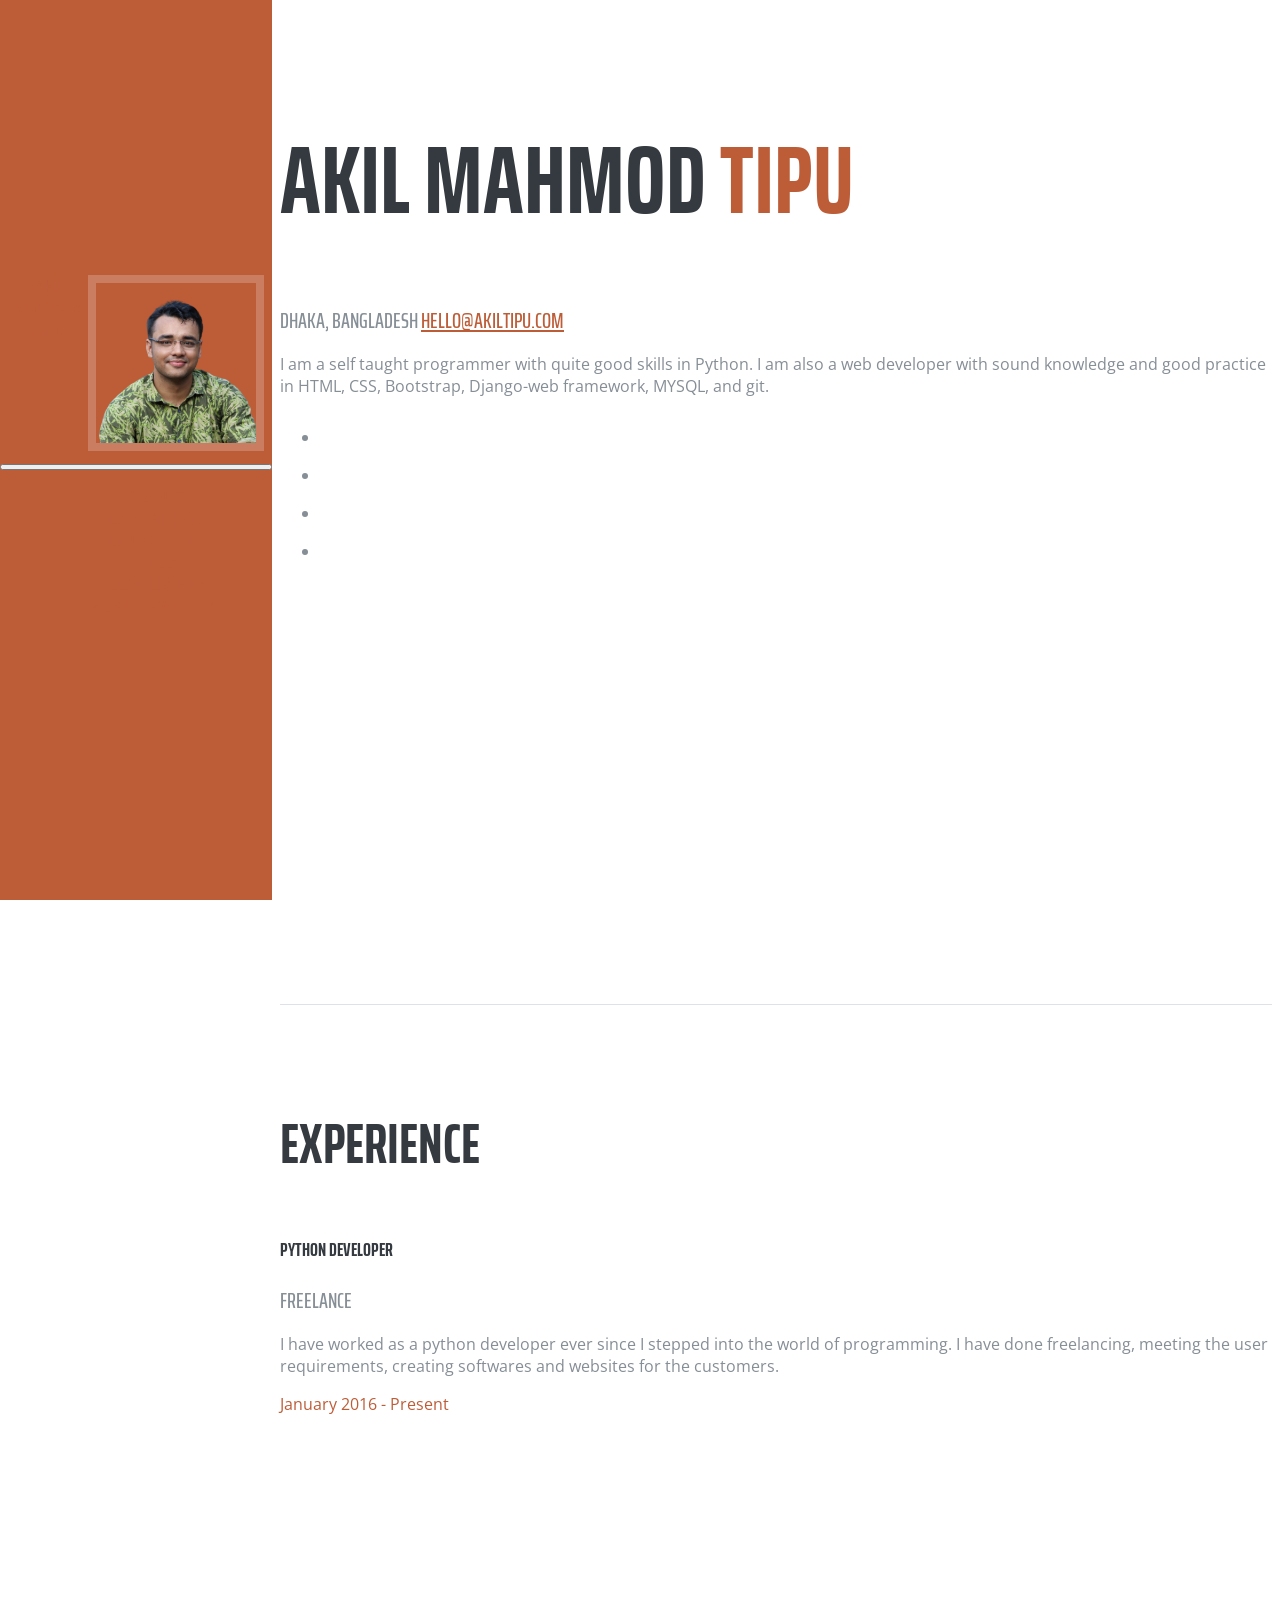
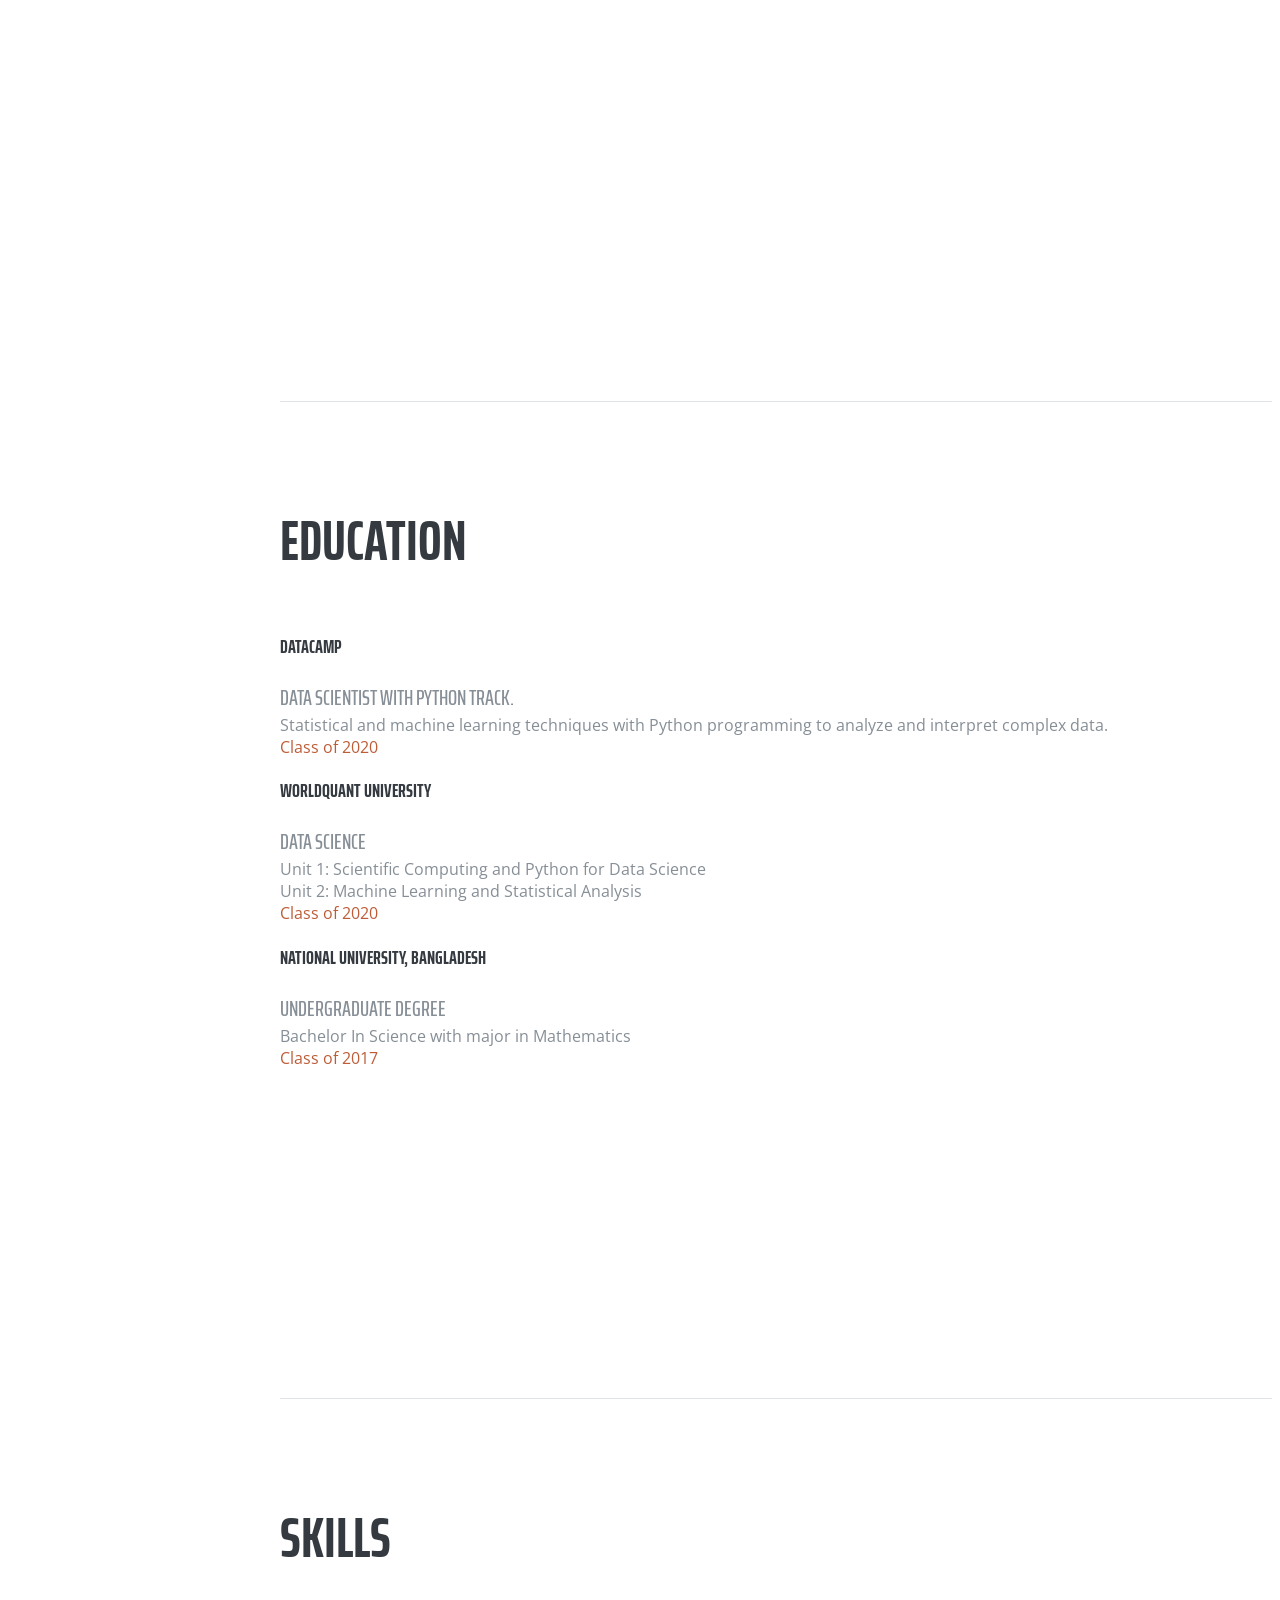
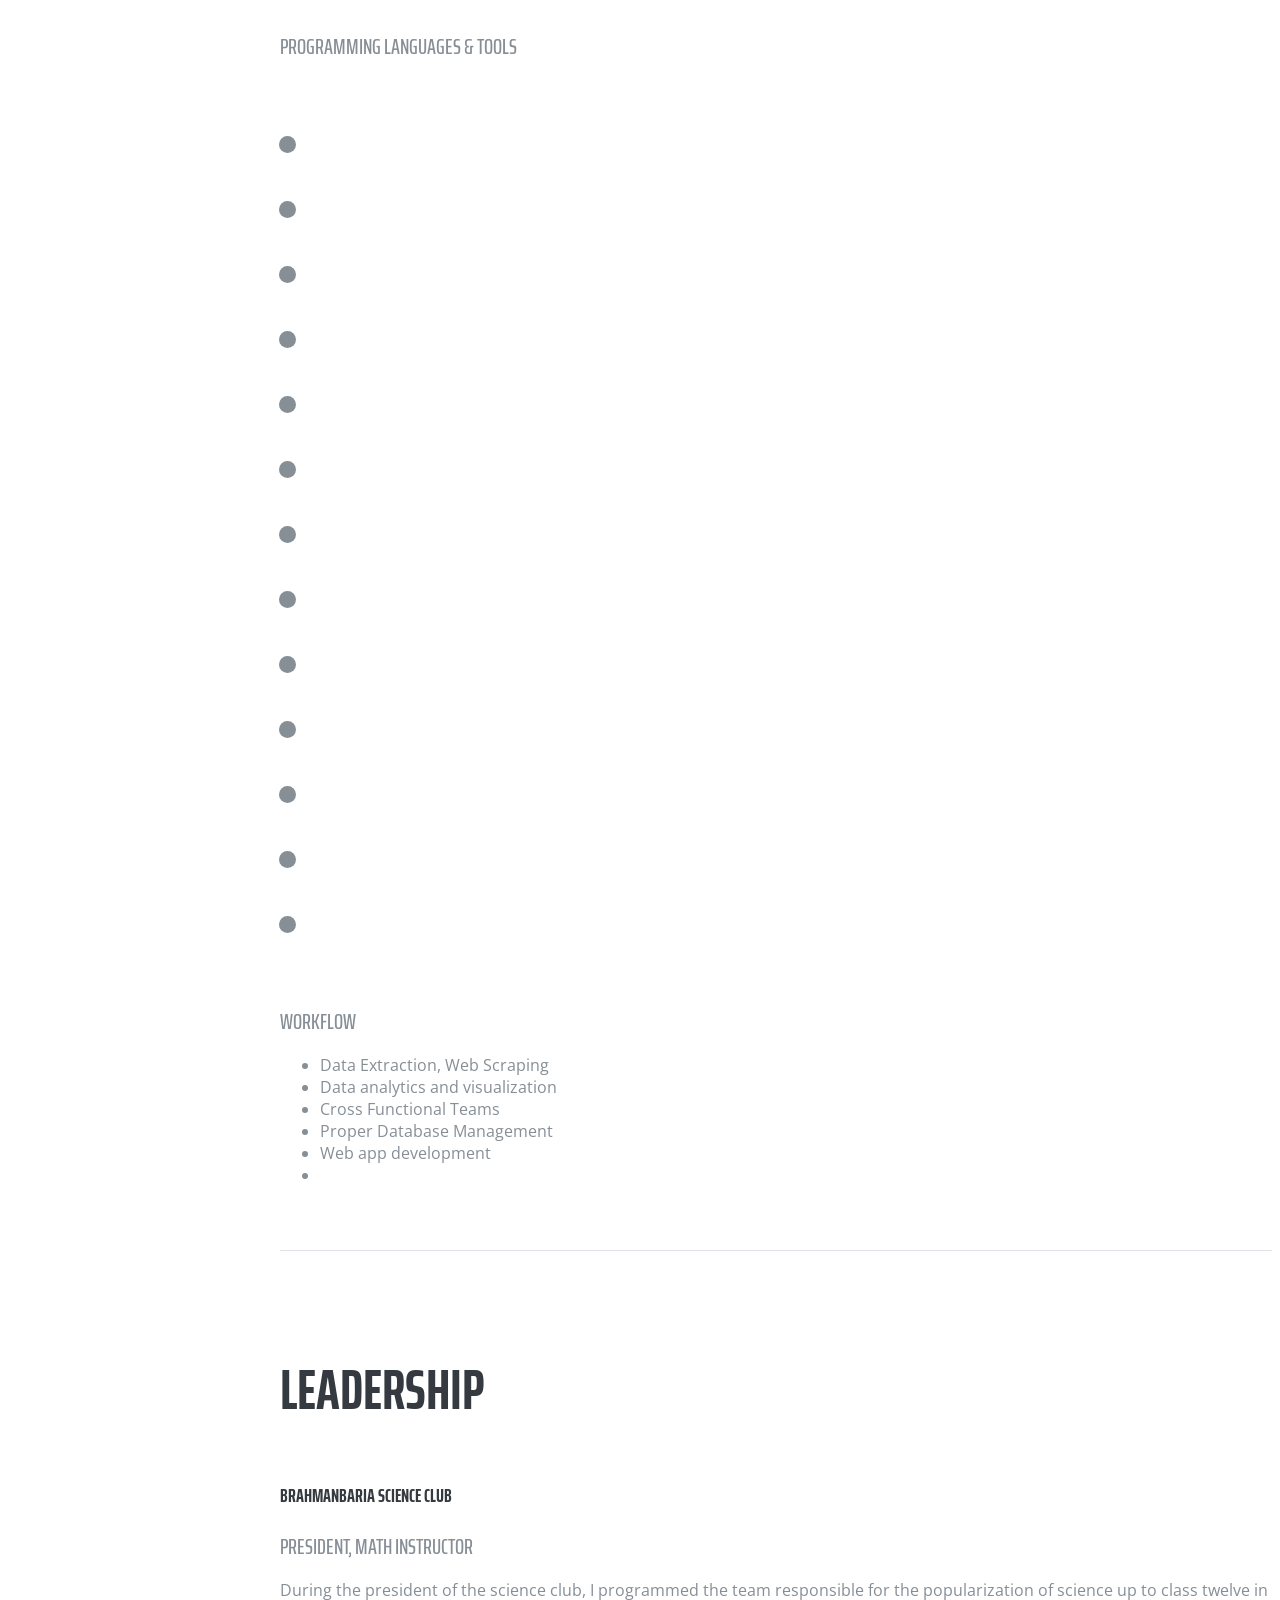
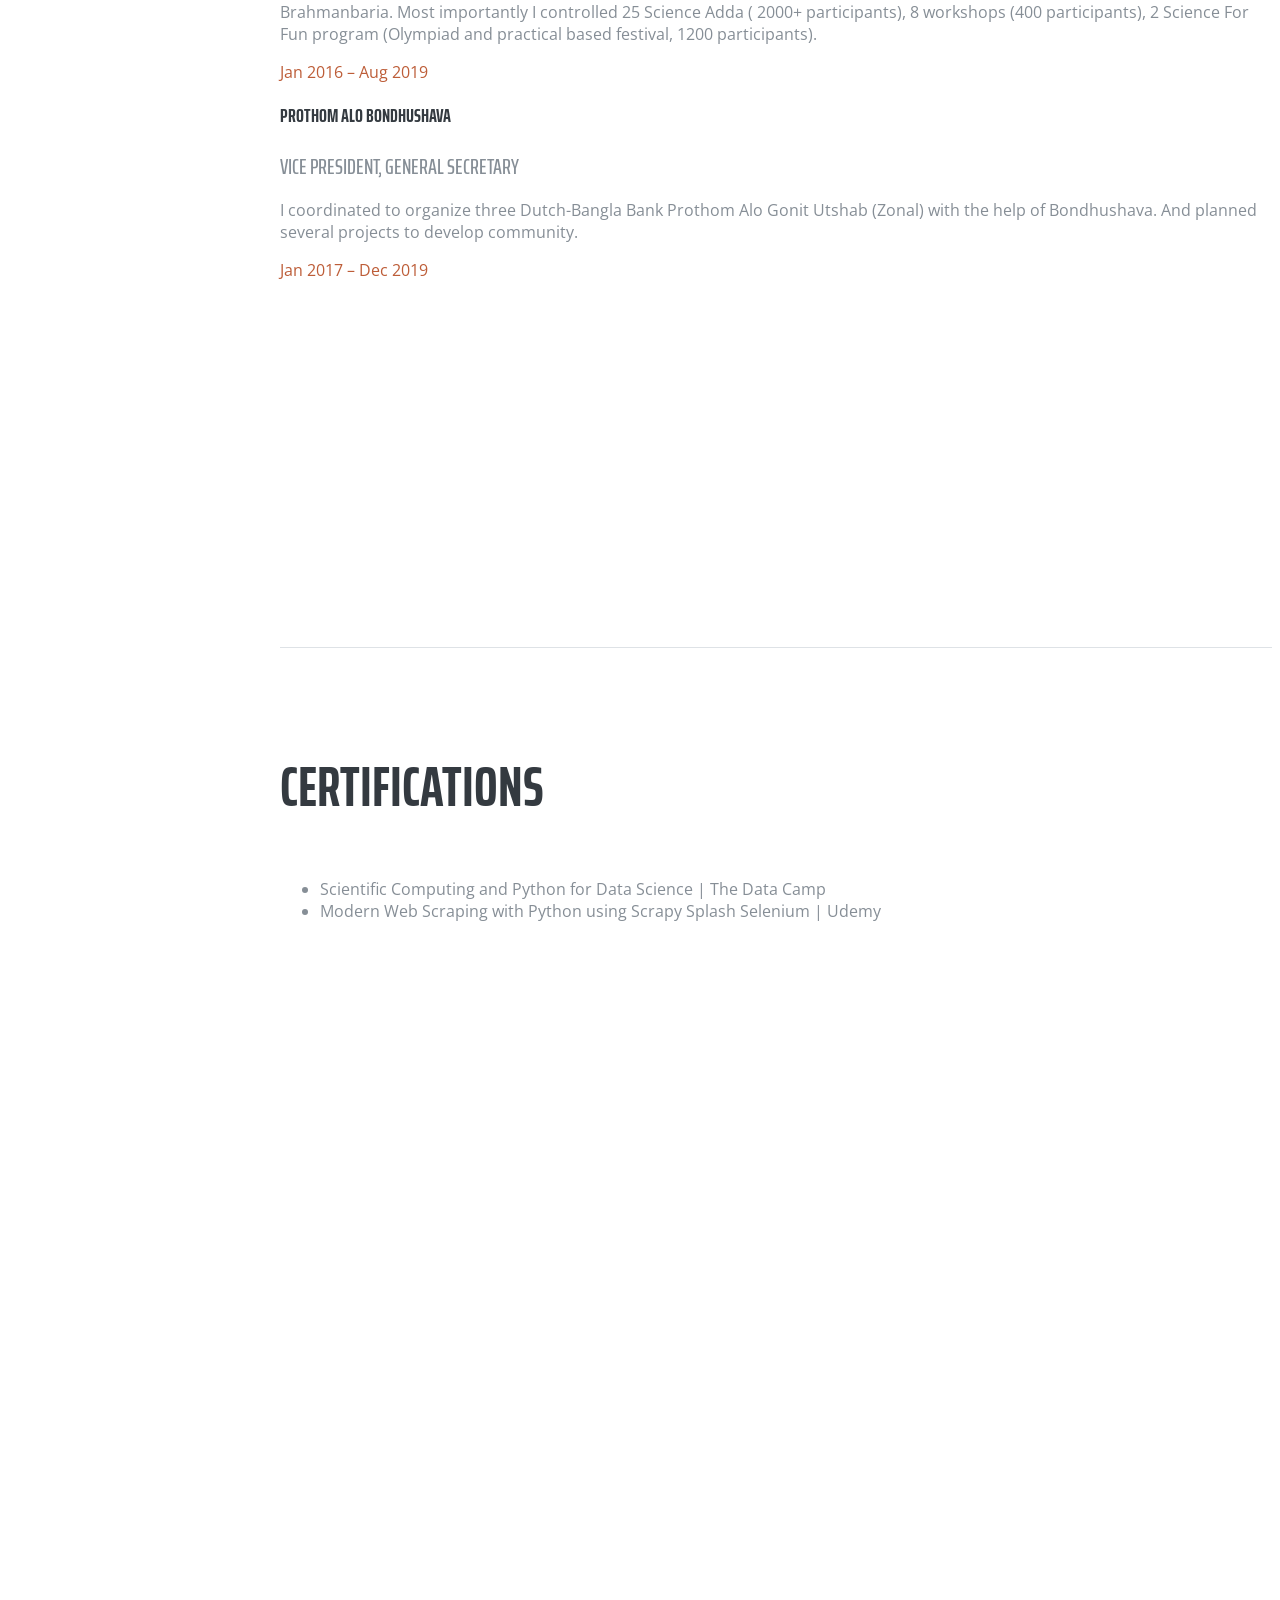
==== commit 9d78562c: "Addes new design resume" ====
--- a/index.html
+++ b/index.html
@@ -1,113 +1,313 @@
-<!DOCTYPE html>
-<html lang="en-us" class="no-js">
-
-	<head>
-		<meta charset="utf-8">
-        <title>Akil Mahmod Tipu</title>
-        <meta name="description" content="Md Akil Mahmod Tipu | Full Stack Web Developer">
-        <meta name="viewport" content="width=device-width, initial-scale=1.0">
-        <meta name="author" content="XeonBD">
-
-        <!-- ============== Resources style ============== -->
-        <link rel="stylesheet" href="css/style-minimal.css" />
-
-		<!-- Modernizr runs quickly on page load to detect features -->
-		<script src="js/modernizr.custom.js"></script>
-	</head>
-	
-	<body>
-
-		<!-- Page preloader -->
-		<div id="loading">
-			<div id="preloader">
-				<span></span>
-				<span></span>
-			</div>
-		</div>
-
-		<!-- Overlay -->
-		<div class="global-overlay">
-			<div class="overlay skew-part"></div>
-		</div>
-
-		<!-- START - Home/Left Part -->
-		<section id="left-side" class="minimal-phone">
-
-			<!-- Your logo -->
-			<img src="img/akil.png" alt="Akil Mahmod Tipu" class="brand-logo" />
-
-			<div class="content">
-<br /><br /><br />
-				<h1 class="text-intro opacity-0">This is <strong>AKIL MAHMOD TIPU </strong>| Full Stack Web Developer. 
-				</h1>
-
-				<h2 class="text-intro opacity-0">For more info please visit <a href="http://akiltipu.com"> <strong>AkilTipu.com</strong></a><br /></h2>
-
-<br />
-			</div>
-
-			<!-- Social icons -->
-			<div class="social-icons">
-
-				<a href="https://www.facebook.com/tipu.akilmahmod/"><i class="fa fa-facebook"></i></a>
-				<a href="http://www.twitter.com/akiltipu"><i class="fa fa-twitter"></i></a>
-				<a href="https://www.github.com/akiltipu"><i class="fa fa-github"></i></a>
-				<a href="https://www.linkedin.com/in/akiltipu"><i class="fa fa-linkedin"></i></a>
-
-			</div>
-
-		</section>
-		<!-- END - Home/Left Part -->
-
-	<!-- ///////////////////\\\\\\\\\\\\\\\\\\\ -->
-    <!-- ********** Resources jQuery ********** -->
-    <!-- \\\\\\\\\\\\\\\\\\\/////////////////// -->
-	
-	<!-- * Libraries jQuery, Easing and Bootstrap - Be careful to not remove them * -->
-	<script src="js/jquery.min.js"></script>
-	<script src="js/jquery.easings.min.js"></script>
-	<script src="js/bootstrap.min.js"></script>
-
-	<!-- PhotoSwipe Core JS file -->
-	<script src="js/velocity.min.js"></script> 
-
-	<!-- PhotoSwipe UI JS file -->
-	<script src="js/velocity.ui.min.js"></script> 
-
-	<!-- Newsletter plugin -->
-	<script src="js/notifyMe.js"></script>
-
-	<!-- Slideshow/Image plugin -->
-	<script src="js/vegas.js"></script>
-
-	<!-- Scroll plugin -->
-	<script src="js/jquery.mousewheel.js"></script>
-
-	<!-- Custom Scrollbar plugin -->
-	<script src="js/jquery.mCustomScrollbar.js"></script>
-
-	<!-- Popup Newsletter Form -->
-	<script src="js/classie.js"></script>
-	<script src="js/dialogFx.js"></script>
-
-	<!-- Countdown plugin -->
-	<script src="js/jquery.countdown.js"></script>
-
-	<script>
-	$("#getting-started")
-		// Year/Month/Day Hour:Minute:Second
-		.countdown("2016/10/24 15:30:30", function(event) {
-			$(this).text(
-				event.strftime('%D Days %Hh %Mm %Ss')
-			);
-	});
-	</script>
-
-	<!-- Main JS File -->
-	<script src="js/main.js"></script>
-	
-	<!--[if lt IE 10]><script type="text/javascript" src="js/placeholder.js"></script><![endif]-->
-
-	</body>
-
-</html>+<!DOCTYPE html>
+<html lang="en">
+
+  <head>
+
+    <meta charset="utf-8">
+    <meta name="viewport" content="width=device-width, initial-scale=1, shrink-to-fit=no">
+    <meta name="description" content="">
+    <meta name="author" content="">
+
+    <title>Akil Mahmod Tipu</title>
+
+    <!-- Bootstrap core CSS -->
+    <link href="vendor/bootstrap/css/bootstrap.min.css" rel="stylesheet">
+
+    <!-- Custom fonts for this template -->
+    <link href="https://fonts.googleapis.com/css?family=Saira+Extra+Condensed:100,200,300,400,500,600,700,800,900" rel="stylesheet">
+    <link href="https://fonts.googleapis.com/css?family=Open+Sans:300,300i,400,400i,600,600i,700,700i,800,800i" rel="stylesheet">
+    <link href="vendor/font-awesome/css/font-awesome.min.css" rel="stylesheet">
+    <link href="vendor/devicons/css/devicons.min.css" rel="stylesheet">
+    <link href="vendor/simple-line-icons/css/simple-line-icons.css" rel="stylesheet">
+
+    <!-- Custom styles for this template -->
+    <link href="css/resume.min.css" rel="stylesheet">
+
+    <link rel="shortcut icon" href="img/pro.jpg" />
+
+  </head>
+
+  <body id="page-top">
+
+    <nav class="navbar navbar-expand-lg navbar-dark bg-primary fixed-top" id="sideNav">
+      <a class="navbar-brand js-scroll-trigger" href="#page-top">
+        <span class="d-block d-lg-none">Akil Mahmod Tipu</span>
+        <span class="d-none d-lg-block">
+          <img class="img-fluid img-profile rounded-circle mx-auto mb-2" src="img/pro.png" alt="">
+        </span>
+      </a>
+      <button class="navbar-toggler" type="button" data-toggle="collapse" data-target="#navbarSupportedContent" aria-controls="navbarSupportedContent" aria-expanded="false" aria-label="Toggle navigation">
+        <span class="navbar-toggler-icon"></span>
+      </button>
+      <div class="collapse navbar-collapse" id="navbarSupportedContent">
+        <ul class="navbar-nav">
+          <li class="nav-item">
+            <a class="nav-link js-scroll-trigger" href="#about">About</a>
+          </li>
+          <li class="nav-item">
+            <a class="nav-link js-scroll-trigger" href="#experience">Experience</a>
+          </li>
+          <li class="nav-item">
+            <a class="nav-link js-scroll-trigger" href="#education">Education</a>
+          </li>
+          <li class="nav-item">
+            <a class="nav-link js-scroll-trigger" href="#skills">Skills</a>
+          </li>
+          <li class="nav-item">
+            <a class="nav-link js-scroll-trigger" href="#leadership">Leadership</a>
+          </li>
+          <li class="nav-item">
+            <a class="nav-link js-scroll-trigger" href="#certifications">Certifications</a>
+          </li>
+          <!--<li class="nav-item">
+            <a class="nav-link js-scroll-trigger" href="#projects">Projects</a>
+          </li> -->
+        </ul>
+      </div>
+    </nav>
+
+    <div class="container-fluid p-0">
+
+      <section class="resume-section p-3 p-lg-5 d-flex d-column" id="about">
+        <div class="my-auto">
+          <h1 class="mb-0">Akil Mahmod
+            <span class="text-primary">Tipu</span>
+          </h1>
+          <div class="subheading mb-5">Dhaka, Bangladesh
+            <a href="mailto:hello@akiltipu.com">hello@akiltipu.com</a>
+          </div>
+          <p class="mb-5">I am a self taught programmer with quite good skills in Python. I am also a web developer with sound knowledge and good practice in HTML, CSS, Bootstrap, Django-web framework, MYSQL, and git.</p>
+          <ul class="list-inline list-social-icons mb-0">
+            <li class="list-inline-item">
+              <a href="https://www.facebook.com/tipu.akilmahmod/">
+                <span class="fa-stack fa-lg">
+                  <i class="fa fa-circle fa-stack-2x"></i>
+                  <i class="fa fa-facebook fa-stack-1x fa-inverse"></i>
+                </span>
+              </a>
+            </li>
+            <li class="list-inline-item">
+              <a href="https://twitter.com/akiltipu/">
+                <span class="fa-stack fa-lg">
+                  <i class="fa fa-circle fa-stack-2x"></i>
+                  <i class="fa fa-twitter fa-stack-1x fa-inverse"></i>
+                </span>
+              </a>
+            </li>
+            <li class="list-inline-item">
+              <a href="https://www.linkedin.com/in/akiltipu/">
+                <span class="fa-stack fa-lg">
+                  <i class="fa fa-circle fa-stack-2x"></i>
+                  <i class="fa fa-linkedin fa-stack-1x fa-inverse"></i>
+                </span>
+              </a>
+            </li>
+            <li class="list-inline-item">
+              <a href="https://github.com/akiltipu/">
+                <span class="fa-stack fa-lg">
+                  <i class="fa fa-circle fa-stack-2x"></i>
+                  <i class="fa fa-github fa-stack-1x fa-inverse"></i>
+                </span>
+              </a>
+            </li>
+          </ul>
+        </div>
+      </section>
+
+      <section class="resume-section p-3 p-lg-5 d-flex flex-column" id="experience">
+        <div class="my-auto">
+          <h2 class="mb-5">Experience</h2>
+
+
+          <div class="resume-item d-flex flex-column flex-md-row mb-5">
+            <div class="resume-content mr-auto">
+              <h3 class="mb-0">Python Developer</h3>
+              <div class="subheading mb-3">Freelance</div>
+              <p>I have worked as a python developer ever since I stepped into the world of programming. I have done freelancing, meeting the user requirements, creating softwares and websites for the customers.</p>
+            </div>
+            <div class="resume-date text-md-right">
+              <span class="text-primary">January 2016 - Present</span>
+            </div>
+          </div>
+
+ 
+
+        </div>
+
+      </section>
+
+      <section class="resume-section p-3 p-lg-5 d-flex flex-column" id="education">
+        <div class="my-auto">
+          <h2 class="mb-5">Education</h2>
+
+          <div class="resume-item d-flex flex-column flex-md-row mb-5">
+            <div class="resume-content mr-auto">
+              <h3 class="mb-0">DataCamp</h3>
+              <div class="subheading mb-3">Data Scientist with Python track.</div>
+              <div>Statistical and machine learning techniques with Python programming to analyze and interpret complex data.</div>
+            </div>
+            <div class="resume-date text-md-right">
+              <span class="text-primary">Class of 2020</span>
+            </div>
+          </div>
+
+          <div class="resume-item d-flex flex-column flex-md-row mb-5">
+            <div class="resume-content mr-auto">
+              <h3 class="mb-0">WorldQuant University</h3>
+              <div class="subheading mb-3">Data Science</div>
+              <div>Unit 1: Scientific Computing and Python for Data Science</div>
+              <div>Unit 2: Machine Learning and Statistical Analysis</div>
+            </div>
+            <div class="resume-date text-md-right">
+              <span class="text-primary">Class of 2020</span>
+            </div>
+          </div>
+
+
+          <div class="resume-item d-flex flex-column flex-md-row mb-5">
+            <div class="resume-content mr-auto">
+              <h3 class="mb-0">National University, Bangladesh</h3>
+              <div class="subheading mb-3">Undergraduate Degree</div>
+              <div>Bachelor In Science with major in Mathematics</div>
+            </div>
+            <div class="resume-date text-md-right">
+              <span class="text-primary">Class of 2017</span>
+            </div>
+          </div>
+
+        </div>
+      </section>
+
+      <section class="resume-section p-3 p-lg-5 d-flex flex-column" id="skills">
+        <div class="my-auto">
+          <h2 class="mb-5">Skills</h2>
+
+          <div class="subheading mb-3">Programming Languages &amp; Tools</div>
+          <ul class="list-inline list-icons">
+            <li class="list-inline-item">
+              <i class="devicons devicons-python"></i>
+            </li>
+            <li class="list-inline-item">
+              <i class="devicons devicons-django"></i>
+            </li>
+            <li class="list-inline-item">
+              <i class="devicons devicons-html5"></i>
+            </li>
+            <li class="list-inline-item">
+              <i class="devicons devicons-css3"></i>
+            </li>
+            <li class="list-inline-item">
+              <i class="devicons devicons-javascript"></i>
+            </li>
+            <li class="list-inline-item">
+              <i class="devicons devicons-bootstrap"></i>
+            </li>
+            <li class="list-inline-item">
+              <i class="devicons devicons-jquery"></i>
+            </li>
+            <li class="list-inline-item">
+              <i class="devicons devicons-git"></i>
+            </li>
+            <li class="list-inline-item">
+              <i class="devicons devicons-github"></i>
+            </li>
+            <li class="list-inline-item">
+              <i class="devicons devicons-postgresql"></i>
+            </li>
+            <li class="list-inline-item">
+              <i class="devicons devicons-mysql"></i>
+            </li>
+            <li class="list-inline-item">
+              <i class="devicons devicons-database"></i>
+            </li>
+            <li class="list-inline-item">
+              <i class="devicons devicons-linux"></i>
+            </li>
+          </ul>
+
+          <div class="subheading mb-3">Workflow</div>
+          <ul class="fa-ul mb-0">
+            <li>
+              <i class="fa-li fa fa-check"></i>
+              Data Extraction, Web Scraping</li>
+            <li>
+              <i class="fa-li fa fa-check"></i>
+              Data analytics and visualization</li>
+            <li>
+              <i class="fa-li fa fa-check"></i>
+              Cross Functional Teams</li>
+              <li>
+                <i class="fa-li fa fa-check"></i>
+                Proper Database Management</li>
+            <li>
+              <i class="fa-li fa fa-check"></i>
+              Web app development</li>
+            <li>
+        </div>
+      </section>
+
+      <section class="resume-section p-3 p-lg-5 d-flex flex-column" id="leadership">
+        <div class="my-auto">
+          <h2 class="mb-5">Leadership</h2>
+
+          <div class="resume-item d-flex flex-column flex-md-row mb-5">
+            <div class="resume-content mr-auto">
+              <h3 class="mb-0">Brahmanbaria Science Club</h3>
+              <div class="subheading mb-3">President, Math Instructor</div>
+              <p>During the president of the science club, I programmed the team responsible for the popularization of science up to class twelve in Brahmanbaria. Most importantly I controlled 25 Science Adda ( 2000+ participants), 8 workshops (400 participants), 2 Science For Fun program (Olympiad and practical based festival, 1200 participants).</p>
+            </div>
+            <div class="resume-date text-md-right">
+              <span class="text-primary">Jan 2016 – Aug 2019</span>
+            </div>
+          </div>
+
+          <div class="resume-item d-flex flex-column flex-md-row mb-5">
+            <div class="resume-content mr-auto">
+              <h3 class="mb-0">Prothom Alo Bondhushava</h3>
+              <div class="subheading mb-3">Vice President, General Secretary</div>
+              <p>I coordinated to organize three Dutch-Bangla Bank Prothom Alo Gonit Utshab (Zonal) with the help of Bondhushava. And planned several projects to develop community.</p>
+            </div>
+            <div class="resume-date text-md-right">
+              <span class="text-primary">Jan 2017 – Dec 2019</span>
+            </div>
+          </div>
+        </div>
+      </section>
+
+      <section class="resume-section p-3 p-lg-5 d-flex flex-column" id="certifications">
+        <div class="my-auto">
+          <h2 class="mb-5">Certifications</h2>
+          <ul class="fa-ul mb-0">
+            <li>
+              <i class="fa-li fa fa-certificate text-warning"></i>
+              Scientific Computing and Python for Data Science | The Data Camp </li>
+            <li>
+              <i class="fa-li fa fa-certificate text-warning"></i>
+              Modern Web Scraping with Python using Scrapy Splash Selenium | Udemy</li>
+
+          </ul>
+        </div>
+      </section>
+      <!--
+        Projects
+      -->
+
+      </ul>
+      </div>
+      </section>
+
+    </div>
+
+    <!-- Bootstrap core JavaScript -->
+    <script src="vendor/jquery/jquery.min.js"></script>
+    <script src="vendor/bootstrap/js/bootstrap.bundle.min.js"></script>
+
+    <!-- Plugin JavaScript -->
+    <script src="vendor/jquery-easing/jquery.easing.min.js"></script>
+
+    <!-- Custom scripts for this template -->
+    <script src="js/resume.min.js"></script>
+
+  </body>
+
+</html>
